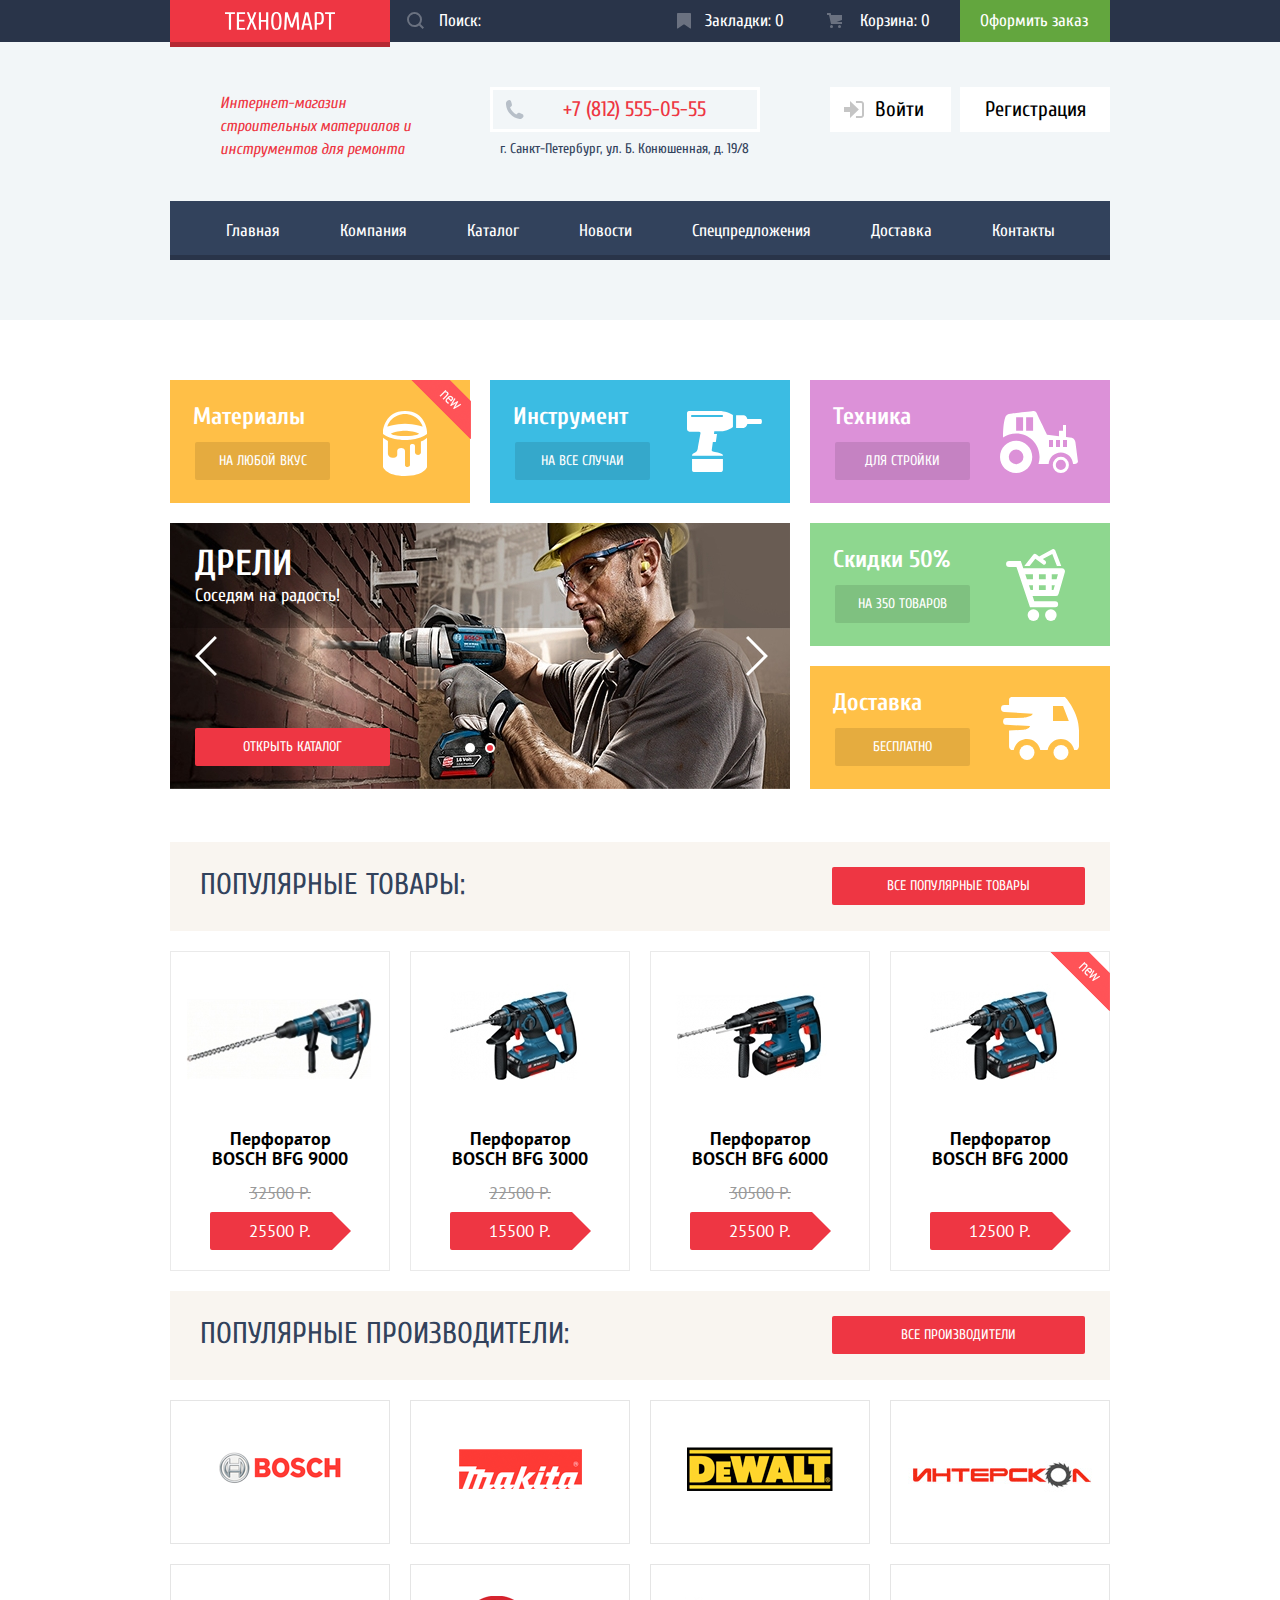
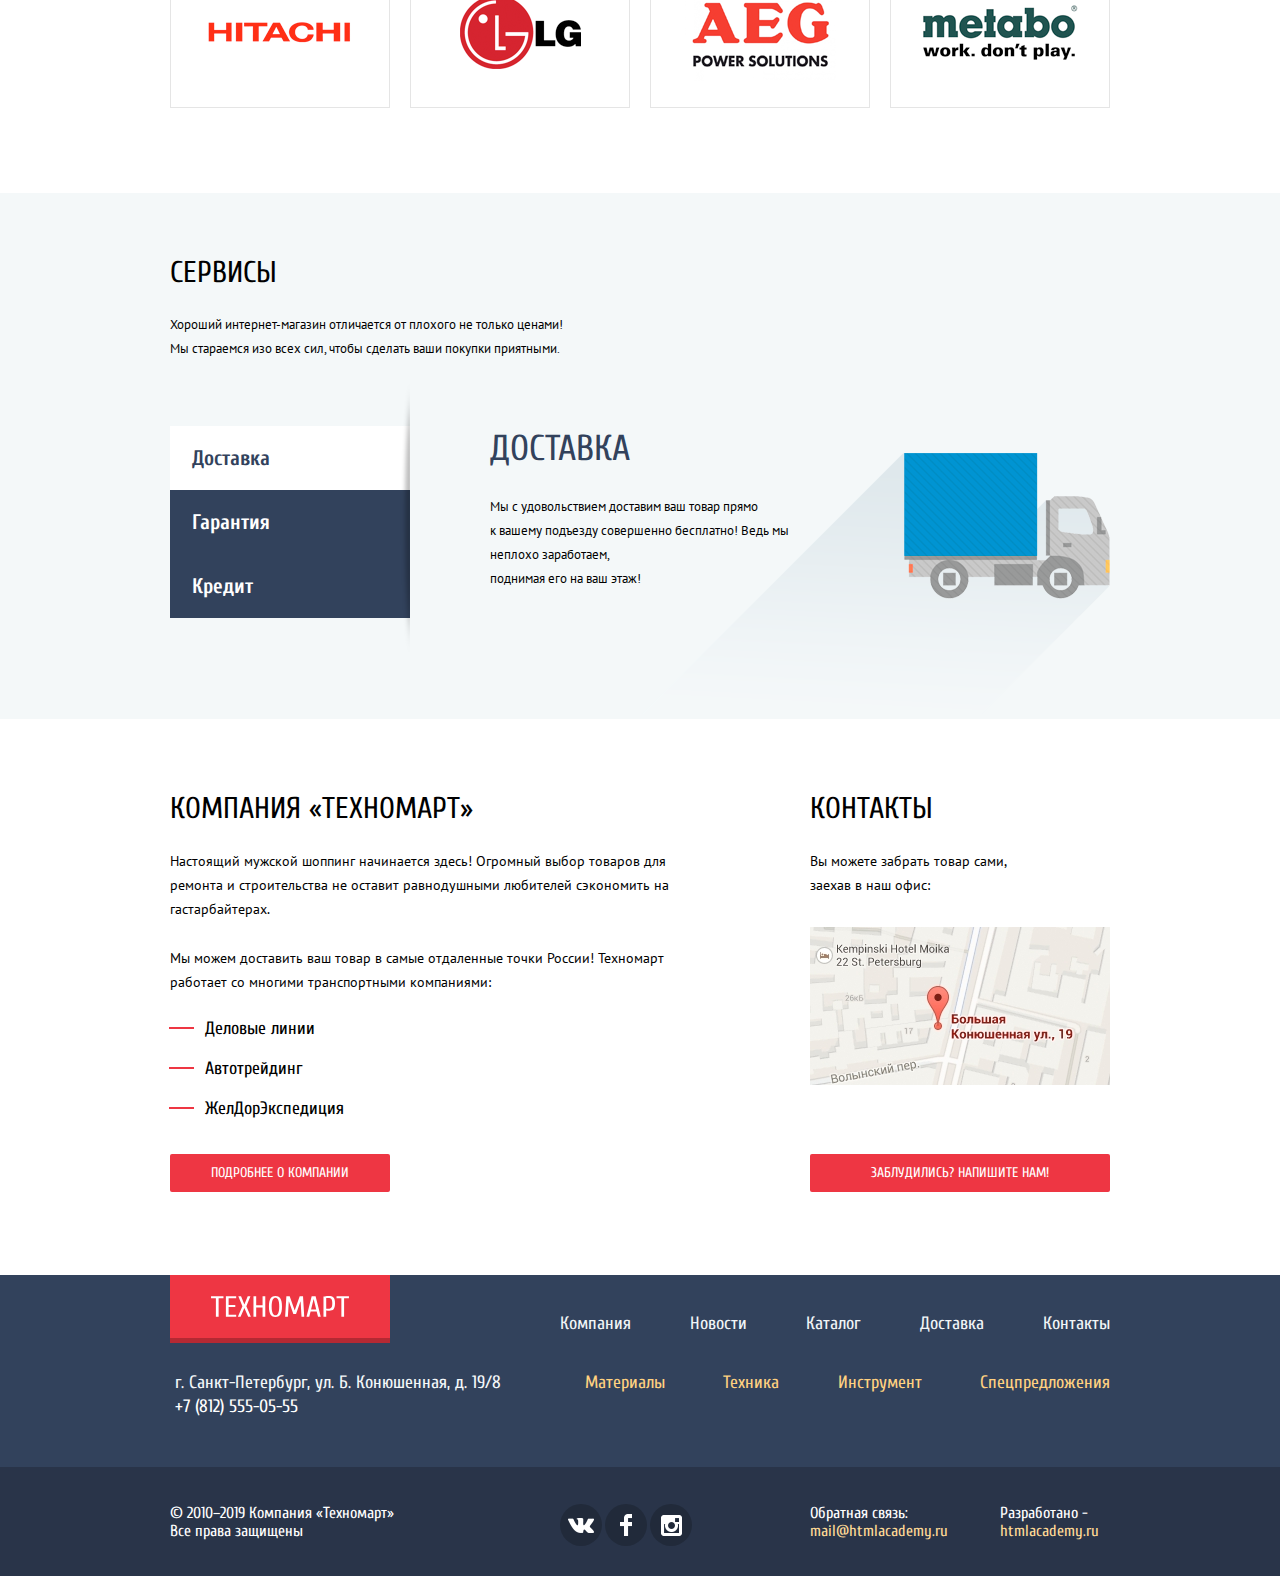
==== index.html @ b2b3839c "Оживляем интерактивные элементы в личном проекте" ====
<!DOCTYPE html>
<html lang="ru">
	<head>
		<meta charset="utf-8">
		<title>HTML Academy: Техномарт</title>
		<link href="https://fonts.googleapis.com/css?family=Cuprum:400,400i,700%7cPT+Sans:400,700&amp;subset=cyrillic" rel="stylesheet">
		<link rel="stylesheet" href="css/normalize.css">
		<link rel="stylesheet" href="css/style.css">
	</head>
	<body>
		<header class="page-header">
			<div class="header-top-wrapper">
				<div class="header-top container">
					<a class="logo header-logo"><img src="img/svg/logo-technomart.svg" alt="Логотип магазина Техномарт" width="110" height="18"></a>

					<form class="search-form" action="https://echo.htmlacademy.ru">
						<input class="user-search" type="search" id="user-search" name="search" placeholder="Поиск:">
						<label class="search-label" for="user-search"><span class="visually-hidden">Поиск</span></label>
					</form>

					<a class="bookmarks" href="#">Закладки: 0</a>
					<a class="basket" href="#">Корзина: 0</a>
					<a class="place-an-order" href="#">Оформить заказ</a>
				</div>
			</div>

			<div class="header-middle container">
				<p class="header-description">
					Интернет-магазин
					строительных материалов
					и инструментов для ремонта
				</p>
				<div class="header-contacts">
					<a class="header-phone" href="tel:+78125550555">+7 (812) 555-05-55</a>
					<p>г. Санкт-Петербург, ул. Б. Конюшенная, д. 19/8</p>
				</div>
				<ul class="user-navigation">
					<li><a class="login-link" href="#"><span>Войти</span></a></li>
					<li><a class="registration-link" href="#"><span>Регистрация</span></a></li>
				</ul>
			</div>

			<div class="container">
				<nav class="main-navigation">
					<ul class="site-navigation">
						<li><a href="#" class="current-page">Главная</a></li>
						<li><a href="#">Компания</a></li>
						<li><a href="catalog.html">Каталог</a></li>
						<li><a href="#">Новости</a></li>
						<li><a href="#">Спецпредложения</a></li>
						<li><a href="#">Доставка</a></li>
						<li><a href="#">Контакты</a></li>
					</ul>
				</nav>
			</div>
		</header>
		<main>

			<h1 class="visually-hidden">Интернет-магазин строительных материалов</h1>
			
			<section class="suggestions container">

				<h2 class="visually-hidden">Наши предложения</h2>

				<ul class="categories">
					<li class="category materials">
						<div class="new"><span class="visually-hidden">Новинка</span></div>
						<h3>Материалы</h3>
						<a href="#" class="btn category-btn">На любой вкус</a>
					</li>
					<li class="category tool">
						<h3>Инструмент</h3>
						<a href="#" class="btn category-btn">На все случаи</a>
					</li>
					<li class="category equipment">
						<h3>Техника</h3>
						<a href="#" class="btn category-btn">Для стройки</a>
					</li>
				</ul>

				<div class="slider-and-advantages">
					<div class="slider">
						<input class="slider1-radio visually-hidden" id="btn1" type="radio" name="slider-change">
						<label for="btn1" class="slider1-btn">
							<span class="visually-hidden">Первый слайд</span>
						</label>
						<input class="slider2-radio visually-hidden" id="btn2" type="radio" name="slider-change"  checked>
						<label for="btn2" class="slider2-btn">
							<span class="visually-hidden">Второй слайд</span>
						</label>	
						<div class="slider-item slider-drills">
							<div class="slider-title">
								<h3>Дрели</h3>
								<p>Соседям на радость!</p>
							</div>
							<a href="catalog.html" class="btn">Открыть каталог</a>	
						</div>
						<div class="slider-item slider-perforators">
							<div class="slider-title">
								<h3>Перфораторы</h3>
								<p>Настоящие мужские игрушки</p>
							</div>
							<a href="catalog.html" class="btn">Открыть каталог</a>
						</div>
						<button class="slider-back" type="button"><span class="visually-hidden">Пролистать назад</span></button>
						<button class="slider-next" type="button"><span class="visually-hidden">Пролистать вперёд</span></button>
					</div>

					<ul class="advantages">
						<li class="category discounts">
							<h3>Скидки 50%</h3>
							<a href="#" class="btn category-btn">На 350 товаров</a>
						</li>
						<li class="category free-delivery">
							<h3>Доставка</h3>
							<a href="#" class="btn category-btn">Бесплатно</a>
						</li>
					</ul>
				</div>
			</section>

			<section class="popular-goods container">

				<div class="popular-title popular-goods-title">
					<h2>Популярные товары:</h2>
					<a href="#" class="btn">Все популярные товары</a>
				</div>

				<ul class="popular-list">

					<li class="catalog-item popular-item">
						<h3>
							<a class="product-name" href="#">
								Перфоратор <span class="product-model">Bosch bfg 9000</span>
							</a>
						</h3>

						<div class="catalog-item-img popular-item-img">
							<img src="img/perf9000.jpg" alt="Популярный товар 1" width="218" height="170">
						</div>
						<p class="catalog-item-price popular-item-price">
							<span class="old-price">32500 Р.</span>
							<span class="btn price-btn">25500 Р.</span>
						</p>
						<div class="hover-actions">
							<button class="buy">Купить</button>
							<button class="to-bookmarks">В закладки</button>
						</div>
					</li>

					<li class="catalog-item popular-item">
						<h3>
							<a class="product-name" href="#">
								Перфоратор <span class="product-model">Bosch bfg 3000</span>
							</a>
						</h3>

						<div class="catalog-item-img popular-item-img">
							<img src="img/perf3000.jpg" alt="Популярный товар 2" width="218" height="170">
						</div>
						<p class="catalog-item-price popular-item-price">
							<span class="old-price">22500 Р.</span>
							<span class="btn price-btn">15500 Р.</span>
						</p>
						<div class="hover-actions">
							<button class="buy">Купить</button>
							<button class="to-bookmarks">В закладки</button>
						</div>
					</li>

					<li class="catalog-item popular-item">
						<h3>
							<a class="product-name" href="#">
								Перфоратор <span class="product-model">Bosch bfg 6000</span>
							</a>
						</h3>

						<div class="catalog-item-img popular-item-img">
							<img src="img/perf6000.jpg" alt="Популярный товар 3" width="218" height="170">
						</div>
						<p class="catalog-item-price popular-item-price">
							<span class="old-price">30500 Р.</span>
							<span class="btn price-btn">25500 Р.</span>
						</p>
						<div class="hover-actions">
							<button class="buy">Купить</button>
							<button class="to-bookmarks">В закладки</button>
						</div>
					</li>

					<li class="catalog-item popular-item">
						<div class="new"><span class="visually-hidden">Новинка</span></div>
						<h3>
							<a class="product-name" href="#">
								Перфоратор <span class="product-model">Bosch bfg 2000</span>
							</a>
						</h3>

						<div class="catalog-item-img popular-item-img">
							<img src="img/perf2000.jpg" alt="Популярный товар 4" width="218" height="170">
						</div>
						<p class="catalog-item-price popular-item-price">
							<span class="btn price-btn">12500 Р.</span>
						</p>
						<div class="hover-actions">
							<button class="buy">Купить</button>
							<button class="to-bookmarks">В закладки</button>
						</div>
					</li>

				</ul>
			</section>
			
			<section class="popular-manufacturers container">

				<div class="popular-title">
					<h2>Популярные производители:</h2>
					<a href="#" class="btn">Все производители</a>
				</div>

				<ul class="popular-manufacturers-list">

					<li class="manufacturer">
						<a href="#">
							<img src="img/png/bosch1.png" alt="Bosch" width="126" height="37">
						</a>
					</li>

					<li class="manufacturer">
						<a href="#">
							<img src="img/png/makita1.png" alt="Makita" width="123" height="40">
						</a>
					</li>

					<li class="manufacturer">
						<a href="#">
							<img src="img/png/dewalt1.png" alt="Dewalt" width="146" height="44">
						</a>
					</li>

					<li class="manufacturer">
						<a href="#">
							<img src="img/png/interskol.png" alt="Интерскол" width="200" height="88">
						</a>
					</li>

					<li class="manufacturer">
						<a href="#">
							<img src="img/png/hitachi1.png" alt="Hitachi" width="169" height="31">
						</a>
					</li>

					<li class="manufacturer">
						<a href="#">
							<img src="img/png/lgelectronics.png" alt="LG" width="121" height="73">
						</a>
					</li>

					<li class="manufacturer">
						<a href="#">
							<img src="img/png/aeg1.png" alt="AEG" width="151" height="96">
						</a>
					</li>
					
					<li class="manufacturer">
						<a href="#">
							<img src="img/png/metabo1.png" alt="Metabo" width="204" height="69">
						</a>
					</li>

				</ul>
			</section>
			
			<section class="services">
				
				<div class="services-wrapper container">
					<h2>Сервисы</h2>
					<p>
						Хороший интернет-магазин отличается от плохого не только ценами! <br>
						Мы стараемся изо всех сил, чтобы сделать ваши покупки приятными.
					</p>
					
					<div class="service-change">
						<div class="services-change-buttons">
							<button class="service-btn service-btn-active" type="button">Доставка</button>
							<button class="service-btn" type="button">Гарантия</button>
							<button class="service-btn" type="button">Кредит</button>
						</div>
						
						<div class="service-change-description">
							<div class="service delivery">
								<h3>Доставка</h3>
								<p>
									Мы с удовольствием доставим ваш товар прямо <br>
									к вашему подъезду совершенно бесплатно! 
									Ведь мы неплохо заработаем, <br>
									поднимая его на ваш этаж!
								</p>
							</div>
							
							<div class="service warranty">
								<h3>Гарантия</h3>
								<p>
									Если купленный у нас товар поломается или заискрит, <br> 
									а также в случае пожара, спровоцированного его возгаранием,  
									вы всегда можете быть уверены в нашей гарантии. 
									Мы обменяем сгоревший товар на новый. <br> 
									Дом уж восстановите как-нибудь сами.
								</p>
							</div>
							
							<div class="service credit">
								<h3>Кредит</h3>
								<p>
									Залезть в долговую яму стало проще! <br>
									Кредитные консультанты придут вам на помощь.
								</p>
							</div>
						</div>
					</div>
				</div>

			</section>

			<div class="columns container">
				<section class="about-us">
					<h2>Компания «Техномарт»</h2>
					<p>
						Настоящий мужской шоппинг начинается здесь! 
						Огромный выбор товаров для ремонта и строительства 
						не оставит равнодушными любителей сэкономить на гастарбайтерах.
					</p>
					<p>
						Мы можем доставить ваш товар в самые отдаленные точки России!
						Техномарт работает со многими транспортными компаниями:
					</p>
					<ul>
						<li>Деловые линии</li>
						<li>Автотрейдинг</li>
						<li>ЖелДорЭкспедиция</li>
					</ul>
					<a href="#" class="btn">Подробнее о компании</a>
				</section>

				<section class="contacts">
					<h2>Контакты</h2>
					<p>
						Вы можете забрать товар сами,
						заехав в наш офис:
					</p>
					<a href="#" class="map"><img src="img/map.jpg" alt="Офис компании по адресу ул. Большая Конюшенная 19/8, Санкт-Петербург" width="300" height="158"></a>
					<a href="#" class="btn write-us-btn">Заблудились? Напишите нам!</a>
				</section>
			</div>
		</main>
		
		<footer class="main-footer">
			<div class="footer-top container">
				<div class="footer-top-contacts">
					<a class="logo footer-logo"><img src="img/svg/logo-technomart.svg" alt="Логотип магазина Техномарт" width="138" height="23"></a>
					<p> 
						г. Санкт-Петербург, ул. Б. Конюшенная, д. 19/8 <br>
						<a href="tel:+78125550555">+7 (812) 555-05-55</a>
					</p>
				</div>
				<nav class="footer-navigation">
					<ul class="nav-top">
						<li><a href="#">Компания</a></li>
						<li><a href="#">Новости</a></li>
						<li><a href="#">Каталог</a></li>
						<li><a href="#">Доставка</a></li>
						<li><a href="#">Контакты</a></li>
					</ul>
					<ul class="nav-bottom">
						<li><a href="#">Материалы</a></li>
						<li><a href="#">Техника</a></li>
						<li><a href="#">Инструмент</a></li>
						<li><a href="#">Спецпредложения</a></li>
					</ul> 
				</nav>
			</div>
			<div class="footer-bottom">
				<div class="container">
					<p class="copyright">
						© 2010–2019 Компания «Техномарт»
						Все права защищены
					</p>
					<ul class="social">
						<li><a class="vk" href="https://vk.com"><span class="visually-hidden">Вконтакте</span></a></li>
						<li><a class="facebook" href="https://www.facebook.com"><span class="visually-hidden">Фейсбук</span></a></li>
						<li><a class="instagram" href="https://www.instagram.com"><span class="visually-hidden">Инстаграм</span></a></li>
					</ul>
					<p class="feedback">
						Обратная связь: <br>
						<a href="#">mail@htmlacademy.ru</a>
					</p>
					<p class="developed">
						Разработано - <br>
						<a href="https://htmlacademy.ru/intensive/htmlcss">htmlacademy.ru</a>
					</p>
				</div>
			</div>
		</footer>

		<section class="modal modal-write-us">
			<h2 class="visually-hidden">Обратная связь</h2> 
			<form class="write-us-form" action="https://echo.htmlacademy.ru" method="post">
				<div class="write-us-input">
					<p class="write-us-name">
						<label for="your-name">Ваше имя:</label>
						<input type="text" name="name" id="your-name" placeholder="Имя Фамилия">
					</p>
					<p class="write-us-mail">	
						<label for="your-email">Ваш e-mail:</label>		
						<input type="email" name="email" id="your-email" placeholder="email@example.com">
					</p>
					<p class="write-us-text">
						<label for="text-message">Текст письма</label>
						<textarea name="message" id="text-message" cols="30" rows="7" placeholder="В свободной форме"></textarea>
					</p>
				</div>
				<div class="write-us-button">
					<button class="btn" type="submit">Отправить</button>
				</div>
			</form>
			<button class="modal-close" type="button"><span class="visually-hidden">Закрыть</span></button>
		</section>

		<section class="modal modal-added">
			<div class="added-bg">
				<h2 class="visually-hidden">Товар добавлен</h2>
				<p class="item-added">Товар добавлен в корзину!</p>
			</div>
			<div class="added-btns">			
				<a class="btn order-btn" href="#">Оформить заказ</a>			
				<button class="btn button-continue" type="button">Продолжить покупки</button>
			</div>
			<button class="modal-close" type="button"><span class="visually-hidden">Закрыть</span></button>
		</section>

		<section class="modal modal-map">
			<h2 class="visually-hidden">Карта</h2>
			<img src="img/map-full.jpg" alt="Офис компании по адресу ул. Большая Конюшенная 19/8, Санкт-Петербург" width="940" height="446">
			<button class="modal-close" type="button"><span class="visually-hidden">Закрыть</span></button>
		</section>
		<div class="overlay"></div>
		<script src="js/script.js"></script>
	</body>
</html>
---- css/style.css ----
body {
	min-width: 960px;

	margin: 0;
	padding: 0;

	font-family: "PT Sans", "Arial", sans-serif;
	font-size: 14px;
	line-height: 24px;
	color: #000000;

	background-color: #ffffff;
}

a {
	text-decoration: none;
	color: #ffffff;
}

img {
	max-width: 100%;
	height: auto;
}

.visually-hidden:not(:focus):not(:active),
input[type="checkbox"].visually-hidden,
input[type="radio"].visually-hidden {
	position: absolute;

	width: 1px;
	height: 1px;
	margin: -1px;
	border: 0;
	padding: 0;

	white-space: nowrap;

	clip-path: inset(100%);
	clip: rect(0 0 0 0);
	overflow: hidden;
}

.container {
	width: 940px;

	margin: 0 auto;
	padding: 0 10px;
}

.btn {
	display: block;
	box-sizing: border-box;
	padding: 10px 0;
	text-align: center;
	background-color: #ee3643;

	font-family: "Cuprum", "Arial", sans-serif;
	color: #ffffff;
	font-size: 14px;
	line-height: 18px;
	text-transform: uppercase;
	border: none;
	border-radius: 2px; 

	cursor: pointer;
}

.btn:hover,
.btn:focus {
	background-color: #ca2c37;
}

.btn:active {
	background-color: #ba2732;
}

.page-header {
	font-family: "Cuprum", "Arial", sans-serif;
	font-size: 17px;
	line-height: 17px;
	color: #ffffff;

	padding-bottom: 60px;
	margin-bottom: 60px;

	background-color: #f2f6f8;
}

.catalog-page.page-header {
	margin-bottom: 23px;
}

.page-header .container {
	display: flex;
}

.header-top-wrapper {
	background-color: #293449;
}

.header-top {
	margin-bottom: 45px;
}

.header-top a {
	color: #ffffff;
}

.header-top a:active:not(.logo) {
	opacity: 0.6;
}

.logo{
	background-color: #ee3643;
	box-shadow: 0 5px 0 #b52933;
}

.logo:hover,
.logo:focus {
	background-color: #ca2c37;
}

.logo:active {
	background-color: #ba2732;
}

.header-logo {
	display: flex;
	align-items: center;
	justify-content: center;
	width: 220px;
	height: 42px;
}

.search-form {
	position: relative;
	width: 270px;
}

.search-form label {
	position: absolute;
	top: 12px;
	left: 17px;

	width: 17px;
	height: 17px;

	background-image: url("../img/svg/icon-search.svg");
	background-repeat: no-repeat;
	background-position: center;

	opacity: 0.3;
}

.user-search {
	box-sizing: border-box;
	font-family: "Cuprum", "Arial", sans-serif;
	width: 270px;
	min-height: 42px;

	padding-top: 12px;
	padding-bottom: 12px;
	padding-left: 49px;

	color: #ffffff;
	font-size: 17px;
	line-height: 18px;

	background-color: transparent;
	border: none;
}
.user-search:hover {
	background-color: #212a3a;
}

.user-search:hover+label {
	opacity: 1;
}

.user-search:focus+label {
	opacity: 1;
	background-image: url("../img/svg/icon-search-1.svg");
}

.user-search::placeholder {
	opacity: 1;
	font: inherit;
	color: #ffffff;
}

.search-form input:focus {
	outline: none;
	background-color: #ffffff;

	color: #000000;
}

.bookmarks,
.basket {
	display: block;
	position: relative;
	box-sizing: border-box;
	width: 150px;
	padding-top: 12px;
	padding-bottom: 12px;
	padding-left: 50px; 
}

.bookmarks {
	padding-left: 45px;
}

.bookmarks:hover,
.bookmarks:focus,
.basket:hover,
.basket:focus {
	background-color: #212a3a;
}

.bookmarks:active,
.basket:active {
	background-color: #161d29;
}

.bookmarks::before {
	content: "";

	position: absolute;
	top: 13px;
	left: 17px;

	width: 14px;
	height: 16px;
	opacity: 0.3;
	background-image: url("../img/svg/icon-bookmark.svg")
}

.basket::before {
	content: "";

	position: absolute;
	top: 13px;
	left: 17px;

	width: 15px;
	height: 15px;
	opacity: 0.3;
	background-image: url("../img/svg/icon-cart.svg")
}

.bookmarks:hover::before,
.bookmarks:focus::before,
.basket:hover::before,
.basket:focus::before {
	opacity: 1;
}

.basket-active {
	background-color: #ee3643;
}

.basket-active:hover,
.basket-active:focus {
	background-color: #ca2c37;
}

.basket-active:active {
	background-color: #ba2732;
}

.place-an-order {
	display: block;
	box-sizing: border-box;

	width: 150px;

	padding: 12px 20px;

	background-color: #63a63e;
}

.place-an-order:hover,
.place-an-order:focus {
	background-color: #5fbb2d;
}

.place-an-order:active {
	background-color: #518534;
}

.header-middle {
	margin-bottom: 40px;
}

.inner.header-middle {
	margin-bottom: 30px;
}

.header-description {
	box-sizing: border-box;
	width: 300px;

	margin: 0;
	padding: 0 50px;
	padding-top: 5px; 

	font-family: "Cuprum", "Arial", sans-serif;
	font-size: 16px;
	line-height: 23px;
	font-style: italic;
	color: #ee3643;
}

.header-contacts {
	width: 300px;

	margin-left: auto; 
}

.header-contacts p {
	margin: 0;
	margin-top: 5px;
}

.header-phone {
	position: relative;
	display: block;
	box-sizing: border-box;

	padding-left: 70px;
	padding-top: 9px;
	padding-bottom: 9px;

	width: 270px;
	font-size: 21px;
	line-height: 21px;
	color: #ee3643;

	border: 3px solid #ffffff;
}

.header-phone::before {
	content: "";
	position: absolute;
	top: 10px;
	left: 12px;

	width: 19px;
	height: 19px;

	background-image: url("../img/svg/icon-phone.svg");
}

.header-contacts p {
	padding-left: 10px;

	font-size: 14px;
	line-height: 24px;
	color: #32425c;
}

.user-navigation,
.site-navigation,
.loged-user-navigation {
	list-style: none;
}

.user-navigation {
	display: flex;
	flex-wrap: wrap;
	justify-content: space-between;
	width: 300px;

	margin: 0;
	margin-left: auto;
	padding: 0;
}

.user-navigation a {
	position: relative;
	display: block;
	box-sizing: border-box;
	background-color: #ffffff;

	color: #000000;
	font-size: 21px;
	line-height: 21px;

	padding-top: 12px;
	padding-bottom: 12px;
}

.login-link {
	width: 121px;
	padding-left: 45px;
	margin-left: 20px;
}

.login-link::before {
	content: "";

	position: absolute;
	top: 14px;
	left: 14px;

	width: 20px;
	height: 17px;

	background-image: url("../img/svg/icon-login.svg");
}

.registration-link {
	width: 150px;

	padding-left: 25px;
}

.login-link:hover span,
.registration-link:hover span {
	color: #ee3643;
}

.login-link:hover::before {
	background-image: url(../img/svg/icon-login-1.svg);
}

.login-link:active::before {
	background-image: url(../img/svg/icon-login.svg);
}

.login-link:active span,
.registration-link:active span {
	color: #000000;
	opacity: 0.3;
}

.user-name {
	position: relative;
	box-sizing: border-box;
	display: flex;
	width: 300px;

	cursor: pointer;
}

.user-profile {
	width: 260px;
	padding-left: 48px;
}

.user-profile::before {
	content: "";

	position: absolute;
	left: 13px;
	top: 13px;

	width: 20px;
	height: 18px;
	background-image: url("../img/svg/icon-user.svg");
	background-repeat: no-repeat;
	background-position: center;
}

.user-logout {
	display: block;
	width: 60px;

	background-image: url("../img/svg/icon-logout.svg");
	background-repeat: no-repeat;
	background-position: 25px 14px;
}

.user-name:hover .user-profile::before,
.user-profile:focus::before {
	background-image: url("../img/svg/icon-user-1.svg");
}

.user-name:hover .user-logout,
.user-logout:focus {
	background-image: url("../img/svg/icon-logout-1.svg");
}

.user-name:active .user-profile::before {
	background-image: url("../img/svg/icon-user.svg");
}

.user-name:active .user-logout {
	background-image: url("../img/svg/icon-logout.svg");
}

.user-name:active span {
	opacity: 0.3;
}

.loged-user-navigation {
	display: flex;
	padding: 0;
	margin: 0; 
}

.loged-user-navigation a{
	padding-top: 8px;

	font-family: "Cuprum", "Arial", sans-serif;
	color: #32425c;
	text-decoration: underline;
	font-size: 16px;
	line-height: 18px;
	background: transparent;
}

.my-orders {
	position: relative;
	margin-left: 18px;
}

.my-orders::after {
	content: "";

	position: absolute;
	right: -19px;
	top: 16px;
	width: 5px;
	height: 5px;
	background-color: #32425c;
	border-radius: 50%; 
}

.my-office {
	margin-left: 32px;
}

.loged-user-navigation a:hover {
	color: #ee3643;
}

.loged-user-navigation a:active {
	color: #32425c;
	opacity: 0.3;
}

.user-name {
	font-family: "Cuprum", "Arial", sans-serif;
	color: #000000;
	font-size: 21px;
	line-height: 21px;

	background-color: #ffffff;
}

.main-navigation {
	display: flex;
	width: 940px;
	background-color: #32425c;
	box-shadow: inset 0 -5px 0 #293449;
}

.site-navigation {
	display: flex;

	flex-wrap: wrap;
	padding: 0;
	margin: 0 auto;
}

.site-navigation a {
	display: block;
	vertical-align: center;
	padding: 21px 30px;
	color: #ffffff;
	font-size: 17px;
	line-height: 17px;

}

.site-navigation a:hover,
.site-navigation a:focus {
	background-color: #293449;
}

.site-navigation a:active {
	background-color: #1d2739;

	opacity: 0.5;
}

.suggestions {
	margin-bottom: 53px;
}

.categories {
	display: flex;
	list-style: none;

	margin: 0;
	margin-bottom: 20px;
	padding: 0;
}

.category {
	width: 300px;
	padding-bottom: 23px;
}

.category-btn {
	display: block;

	width: 135px;

	margin-left: 25px;
}

.category h3 {
	margin: 0;
	padding-top: 22px;
	padding-left: 23px;
	padding-bottom: 10px;

	font-family: "Cuprum", "Arial", sans-serif;
	color: #ffffff;
	font-size: 24px;
	line-height: 30px;
	font-weight: 700;

}

.materials {
	position: relative;
	margin-right: 20px; 

	background-color: #ffbf47;
	background-image: url("../img/svg/icon-1.svg");
	background-position: 213px 31px;
	background-repeat: no-repeat;

}

.tool {
	margin-right: 20px; 

	background-color: #3bbce3;
	background-image: url("../img/svg/icon-2.svg");
	background-repeat: no-repeat;
	background-position: 197px 31px;
}

.equipment {
	background-color: #dc91d8;
	background-image: url("../img/svg/icon-3.svg");
	background-repeat: no-repeat;
	background-position: 190px 31px;
}

.slider-and-advantages {
	display: flex;
}

.advantages {
	list-style: none;

	margin: 0;
	margin-left: auto;
	padding: 0;
}

.discounts {
	margin-bottom: 20px;

	background-color: #8ed78f;
	background-image: url("../img/svg/icon-4.svg");
	background-repeat: no-repeat;
	background-position: 196px 26px;
}

.free-delivery {
	background-color: #ffc047;
	background-image: url("../img/svg/icon-5.svg");
	background-repeat: no-repeat;
	background-position: 191px 31px;
}

.category-btn {
	background-color: rgba(0, 0 , 0, 0.1);
}

.category-btn:hover,
.category-btn:focus {
	background-color: rgba(0, 0 , 0, 0.2);
}

.category-btn:active {
	background-color: rgba(0, 0 , 0, 0.3);
}

.slider {
	position: relative;
	width: 620px;
	margin-right: auto;
}

.slider-item {
	display: flex;
	flex-direction: column;
	height: 266px;
}

.slider-item .btn {
	margin-top: 120px;
	margin-bottom: 22px;
	margin-left: 25px;

	width: 195px;
}

.slider-title h3 {
	margin: 0;
	padding: 0;
	padding-top: 26px;
	padding-bottom: 5px;

	font-family: "Cuprum", "Arial", sans-serif;
	color: #ffffff;
	font-size: 36px;
	line-height: 30px;
	font-weight: 700;
	text-transform: uppercase;
}

.slider-title {
	margin-left: 25px;
}

.slider-title p {
	font-family: "Cuprum", "Arial", sans-serif;
	color: #ffffff;
	font-size: 18px;

	margin: 0;
	padding: 0;

}

.slider1-btn::before {
	content: "";

	position: absolute;
	left: 295px;
	bottom: 36px;
	width: 10px;
	height: 10px;

	background-color: #ffffff;
	border-radius: 50%;

	cursor: pointer;
}

.slider2-btn::before {
	content: "";

	position: absolute;
	right: 295px;
	bottom: 36px;

	width: 10px;
	height: 10px;

	background-color: #ffffff;
	border-radius: 50%;

	cursor: pointer;
}

.slider1-radio:checked + .slider1-btn::after {
	content: "";
	position: absolute;
	bottom: 38px;
	left: 297px;

	width: 6px;
	height: 6px;

	background-color: #ee3643;
	border-radius: 50%;
}

.slider2-radio:checked + .slider2-btn::after {
	content: "";
	position: absolute;
	bottom: 38px;
	right: 297px;

	width: 6px;
	height: 6px;

	background-color: #ee3643;
	border-radius: 50%;
}

.slider-back {
	position: absolute;
	z-index: 1;
	left: 25px;
	top: 50%;

	margin-top: -20px;

	width: 22px;
	height: 40px;

	background-color: transparent;
	background-image: url("../img/svg/icon-left.svg");
	background-repeat: no-repeat;
	background-position: center;

	border: none;

	cursor: pointer;
}

.slider-next {
	position: absolute;
	z-index: 1;
	right: 22px;
	top: 50%;

	margin-top: -20px;

	width: 22px;
	height: 40px;

	background-color: transparent;
	background-image: url("../img/svg/icon-right.svg");
	background-repeat: no-repeat;
	background-position: center;

	border: none;

	cursor: pointer;
}

.slider-drills {
	display: none;
	background-image: url("../img/slider2.jpg");
	background-repeat: no-repeat;
	background-size: cover; 
}

.slider-perforators {
	display: none;
	background-image: url("../img/slider1.jpg");
	background-repeat: no-repeat;
	background-size: cover; 
}

.slider1-radio:checked ~ .slider-perforators {
	display: block;
}

.slider2-radio:checked ~ .slider-drills {
	display: block;
}

.popular-title {
	background-color: #f9f5f0;
}

.popular-title {
	display: flex;
	margin-bottom: 20px;
}

.popular-title .btn {
	width: 253px;
	margin-top: 25px;
	margin-bottom: 26px;
	margin-left: auto;
	margin-right: 25px;
}

.popular-title h2 {
	margin: 0;
	margin-top: 28px;
	margin-bottom: 30px;
	margin-left: 30px;

	font-family: "Cuprum", "Arial", sans-serif;
	color: #32425c;
	font-size: 30px;
	line-height: 30px;
	font-weight: 400;
	text-transform: uppercase;
}

.popular-list {
	display: flex;
	flex-wrap: wrap;

	margin: 0;
	padding: 0;

	list-style: none;
}

.popular-manufacturers {
	margin-bottom: 65px;
}

.popular-manufacturers-list {
	display: flex;
	flex-wrap: wrap;

	margin: 0;
	padding: 0;

	list-style: none;
}

.manufacturer {
	display: flex;
	justify-content: flex-start;
	align-items: center;
	width: 218px;
	height: 142px;
	margin-right: 20px;
	margin-bottom: 20px;

	background-color: #ffffff;
	border: 1px solid #e5e5e5;
}

.manufacturer a {
	margin: auto;
}

.manufacturer:nth-child(4n) {
	margin-right: 0;
}

.manufacturer:hover,
.manufacturer:focus {
	box-shadow: 0 10px 25px rgba(41, 52, 73, 0.5);
}

.manufacturer:active {
	box-shadow: 0 4px 10px rgba(41, 52, 73, 0.5);
	opacity: 0.3;
}

.services {
	margin-bottom: 75px;
	padding-top: 65px;
	padding-bottom: 5px; 

	background-color: #f4f8f9;
}

.services h2 {
	margin: 0;
	margin-bottom: 25px;
	padding: 0;

	font-family: "Cuprum", "Arial", sans-serif;
	color: #000000;
	font-size: 30px;
	line-height: 30px;
	font-weight: 400;
	text-transform: uppercase;
}

.services h3 {
	margin: 0;
	font-family: "Cuprum", "Arial", sans-serif;
	color: #32425c;
	font-size: 36px;
	line-height: 36px;
	font-weight: 400;
	text-transform: uppercase;
}

.services p {
	margin: 0;
	font-size: 13px;
	line-height: 24px;
}

.service-change {
	display: flex;

	padding-top: 65px;
}

.services-change-buttons {
	position: relative;
	display: flex;
	flex-direction: column;

	width: 240px;

	margin-right: auto;
}

.services-change-buttons::after {
	content: "";

	position: absolute;
	left: 100%;
	bottom: 50px;

	margin-left: -10px;

	width: 10px;
	height: 280px;

	background-image: url("../img/png/shadow1.png");
	background-repeat: no-repeat;
	background-position: 0 0;
}

.service-change-description {
	width: 620px;

	margin-left: auto;
}

.service-btn {
	box-sizing: border-box;
	padding: 17px 0;
	padding-left: 22px;

	font-family: "Cuprum", "Arial", sans-serif;
	color: #ffffff;
	font-size: 21px;
	line-height: 30px;
	font-weight: 700;
	text-align: left;

	background-color: #32425c;

	border: none;
}

.service-btn:hover,
.service-btn:focus {
	background-color: #293449;
} 

.service-btn-active {
	font-family: "Cuprum", "Arial", sans-serif;
	color: #32425c;
	font-size: 21px;
	line-height: 30px;
	font-weight: 700;

	background-color: #ffffff;
}

.service-btn-active:hover,
.service-btn-active:focus {
	color: #ffffff;

	background-color: #293449;
}

.service {
	min-height: 283px;
}

.service h3 {
	margin-top: 5px;
	margin-bottom: 28px;
}

.service p {
	width: 300px;
}

.delivery {
	background-image: url("../img/png/delivery.png");
	background-repeat: no-repeat;
	background-position: 100% 100%;
}

.warranty {
	display: none;
	background-image: url("../img/png/guarantee.png");
	background-repeat: no-repeat;
	background-position: 100%, 50%;
}

.credit {
	display: none;
	background-image: url("../img/png/credit.png");
	background-repeat: no-repeat;
	background-position: 100%, 50%;
}

.columns.container {
	display: flex;
	margin-bottom: 83px;
}

.about-us {
	display: flex;
	flex-direction: column;
	width: 540px;
}

.about-us h2 {
	font-family: "Cuprum", "Arial", sans-serif;
	font-size: 30px;
	line-height: 30px;
	text-transform: uppercase;
	font-weight: 400;

	margin: 0;
	margin-bottom: 25px;
	padding: 0;
}

.about-us ul {
	list-style: none;

	padding: 0;
	padding-left: 35px;
	margin: 0;
	margin-bottom: 35px;

	font-family: "Cuprum", "Arial", sans-serif;
	font-size: 18px;
	line-height: 20px;
}

.about-us li {
	position: relative;
	display: block;
	margin-bottom: 20px;
}

.about-us li:last-child {
	margin-bottom: 0;
} 

.about-us li::before {
	content: "";

	position: absolute;
	top: 8px;
	left: -36px;
	width: 25px;
	height: 2px;
	background-color: #ee3643;
}

.about-us p {
	margin: 0;
	margin-bottom: 25px;
	padding: 0;
}

.about-us .btn {
	width: 220px;
	margin-top: auto;
}

.contacts {
	display: flex;
	flex-direction: column;
	width: 300px;

	margin-left: auto;
}

.contacts h2 {
	font-family: "Cuprum", "Arial", sans-serif;
	font-size: 30px;
	line-height: 30px;
	text-transform: uppercase;
	font-weight: 400;

	margin: 0;
	margin-bottom: 25px;
	padding: 0;
}

.contacts p {
	width: 200px;
	margin: 0;
	margin-bottom: 30px;
	padding: 0;
}

.contacts a {
	display: block;
}

.contacts .btn {
	width: 100%;

	margin-top: auto;
}

.breadcrumbs {
	display: flex;
	flex-wrap: wrap;

	list-style: none;

	padding: 0;
	margin-bottom: 20px;
}

.breadcrumbs li {
	position: relative;
	margin-right: 40px;
}

.breadcrumbs li::before {
	content: "";

	position: absolute;
	left: -25px;
	top: 3px;

	width: 8px;
	height: 12px;

	background: url("../img/svg/icon-right-small.svg");
}

.breadcrumbs li:first-child::before {
	display: none;
}

.breadcrumbs a {
	display: block;

	color: #000000;
	font-size: 13px;
	line-height: 18px;
	text-transform: uppercase;
}

.breadcrumb-index {
	width: 14px;
	height: 14px;

	background-image: url(../img/svg/icon-home.svg);
	background-repeat: no-repeat;
	background-position: 0 2px;
}

.perforators {
	margin-bottom: 25px;
}

.perforators h1 {
	box-sizing: border-box;
	width: 940px;

	margin: 0;
	margin-bottom: 20px;
	padding: 30px;
	/*padding-top: 25px; */
	padding-right: 0;

	font-family: "Cuprum", "Arial", sans-serif;
	color: #32425c;
	font-size: 30px;
	line-height: 30px;
	font-weight: 400;
	text-transform: uppercase;

	background-color: #f2f6f8;
}

.filters-and-catalog {
	display: flex;
}

.filters {
	width: 220px;
}

.filters fieldset {
	border: none;
	border-bottom: 1px solid #e5e5e5;  

	margin: 0;
	margin-bottom: 15px;
	padding: 0;
}

fieldset.power-filter {
	margin-bottom: 55px;
	border-bottom: none;
}

.filters legend {
	color: #000000;
	font-size: 17px;
	line-height: 30px;
	text-transform: uppercase;
	font-weight: 700;
	margin-bottom: 13px;
}

.filter p {
	box-sizing: border-box;
	margin: 0;
	margin-bottom: 15px;
	padding: 8px 0;
	padding-left: 18px;

	color: #000000;
	font-size: 13px;
	line-height: 18px;
	text-transform: uppercase;

	background-color: #f7f3ec;
}

.filter-option {
	margin-bottom: 16px;
}

.filter-option:last-child {
	margin-bottom: 20px;
}

.price-filter_range-dots {
	position: relative;
	height: 80px;
	margin-bottom: 8px;

	background-color: #f7f3ec;
}

.range-dot-min {
	display: block;
	position: absolute;
	z-index: 1;

	width: 20px;
	height: 22px;

	top: 30px;
	left: 20px;

	background-image: url("../img/svg/filter-button.svg");
	background-repeat: no-repeat;
	background-position: 0 0;
}

.line {
	position: absolute;
	top: 50%;
	left: 20px;

	margin-top: -1px;

	width: 152px;
	height: 2px;
	background-color: #00ca74;

}

.range-dot-max {
	display: block;
	position: absolute;
	z-index: 1;

	width: 20px;
	height: 22px;

	top: 30px;
	right: 40px;

	background-image: url("../img/svg/filter-button.svg");
	background-repeat: no-repeat;
	background-position: 0 0;
}

.line-after {
	position: absolute;
	top: 50%;
	right: 20px;

	margin-top: -1px;

	width: 30px;
	height: 2px;
	background-color: #d7dcde;
}

.range-dot-output {
	display: flex;
	justify-content: space-between;
	align-items: center;

	margin-bottom: 25px;
}

.range-output input {
	width: 95px;

	padding: 10px 0;

	background-color: #f7f3ec;
	border: none;

	color: #000000;
	font-size: 17px;
	line-height: 18px;
	text-align: center;
}

.output-spacing {
	color: #444444;
	font-size: 16px;
	line-height: 18px;
}

.filter-input-checkbox + label,
.filter-input-radio + label {
	font-size: 15px;
	line-height: 20px;
	text-transform: uppercase;
}


.filter-input-checkbox:disabled::before,
.filter-input-radio:disabled::before {
	opacity: 0.4;
}

.filter-input-checkbox:disabled + label,
.filter-input-radio:disabled + label {
	opacity: 0.4;
}

.manufacturers-filter ul {
	list-style: none;

	margin: 0;
	padding: 0;
	padding-left: 35px;
}

.manufacturers-filter li {
	position: relative;
}

.filter-input-checkbox + label::before {
	content: "";

	position: absolute;
	left: -35px;

	width: 27px;
	height: 23px;

	background-image: url("../img/svg/checkbox-off.svg");
	background-repeat: no-repeat;
	background-position: 0 0;
	opacity: 0.6;
}

.filter-input-checkbox:not([disabled]) + label:hover::before,
.filter-input-checkbox:not([disabled]):focus + label::before  {
	opacity: 1;
}

.filter-input-checkbox:checked + label::before {
	background-image: url("../img/svg/checkbox-on.svg");
}

.power-filter ul {
	list-style: none;

	margin: 0;
	padding: 0;
	padding-left: 35px;
}

.power-filter li {
	position: relative;
}

.filter-input-radio + label::before {
	content: "";

	position: absolute;
	left: -35px;
	top: -1px;

	width: 25px;
	height: 25px;

	background-image: url("../img/svg/radio-off.svg");
	background-repeat: no-repeat;
	background-position: 0 0;
	opacity: 0.6;
}

.filter-input-radio:not([disabled]) + label:hover::before,
.filter-input-radio:not([disabled]):focus + label::before {
	opacity: 1;
}

.filter-input-radio:checked + label::before {
	background-image: url("../img/svg/radio-on.svg");
}

.filter-button {
	font-family: "PT Sans", "Arial", sans-serif;

	width: 140px;
	padding: 10px 0;

	color: #000000;
	font-size: 13px;
	line-height: 18px;

	background-color: #ffffff;
	border: 1px solid #e5e5e5;
}

.filter-button:hover,
.filter-button:focus {
	background-color: #ffffff;
	border-color: #d5d5d5;
}


.sorting-and-catalog {
	width: 700px;
	margin-left: auto;
}

.catalog-list {
	display: flex;
	flex-wrap: wrap;

	list-style: none;

	margin: 0;
	padding: 0;
}

.hover-actions {
	display: none;
	position: absolute;

	left: 50%;
	top: 0;

	flex-direction: column;
	justify-content: center;

	width: 218px;
	height: 165px;

	margin-left: -109px;
	min-height: 85px;

	background-color: #ffffff
}

.catalog-item:hover .hover-actions {
	display: flex;
}

.buy {
	position: relative;
	display: block;
	box-sizing: border-box;
	width: 135px;

	margin: 0 auto;
	margin-bottom: 8px;
	padding: 10px 0;

	background-color: #63a63e;

	box-shadow: inset 0 -3px 0 #367315;
	border-radius: 2px;
	border: none;

	font-family: "Cuprum", "Arial", sans-serif;
	color: #ffffff;
	font-size: 14px;
	line-height: 18px;
	text-transform: uppercase;
	text-align: center;
}

.buy::before {
	content: "";

	position: absolute;
	top: 10px;
	left: 14px;

	width: 15px;
	height: 15px;

	background-image: url("../img/svg/icon-cart.svg");
	background-repeat: no-repeat;
	background-position: 0 0;
	opacity: 0.3;
}

.buy:hover,
.buy:focus {
	background-color: #5fbb2d;
}

.buy:hover::before,
.buy:focus::before {
	opacity: 1;
}

.buy:active {
	background-color: #518534;
}

.to-bookmarks {
	display: block;
	box-sizing: border-box;
	width: 135px;

	margin: 0 auto;
	padding: 10px 0;

	border: 3px solid #63a63e;
	border-radius: 2px;

	color: #32425c;
	font-family: "Cuprum", "Arial", sans-serif;
	font-size: 14px;
	line-height: 18px;
	text-transform: uppercase;
	text-align: center;

	background-color: #ffffff;
}

.to-bookmarks:hover,
.to-bookmarks:focus {
	border-color: #32425c;
}

.to-bookmarks:active {
	opacity: 0.3;
}

.catalog-item {
	position: relative;
	display: flex;
	flex-direction: column;
	width: 218px;

	margin-right: 20px;
	margin-bottom: 20px;

	background-color: #ffffff;
	border: 1px solid #eaeaea;
}


.new {
	position: absolute;
	z-index: 1;

	top: 0;
	right: -1px;

	width: 60px;
	height: 59px;

	background-image: url("../img/svg/new_flag.svg");
	background-position: 0 0;
	background-repeat: no-repeat;
}

.catalog-item h3 {
	order: 2;

	width: 160px;

	font-size: 18px;
	line-height: 20px;
	font-weight: 700;
	text-align: center;

	margin: 0 auto;
	/*margin-top: 11px;*/
	margin-bottom: 15px;
	padding: 0;
}

.catalog-item:nth-child(3n) {
	margin-right: 0;
}

.catalog-item-price {
	display: flex;
	flex-direction: column;
	align-items: center;
	order: 3;
	margin-top: auto;
	margin-bottom: 20px;
}

.catalog-item.popular-item {
	margin-right: 20px;
}

.catalog-item.popular-item:nth-child(4n) {
	margin-right: 0;
}

.catalog-item:hover,
.catalog-item:focus {
	box-shadow: 0 10px 25px rgba(41, 52, 73, 0.5);
}

.product-name {
	color: #000000;
	font-size: 18px;
	line-height: 20px;
	font-weight: 700;
	text-align: center;
}

.product-model {
	text-transform: uppercase;
}

.old-price {
	margin-bottom: 10px;

	color: #999999;
	font-size: 17px;
	line-height: 18px;
	text-decoration: line-through;
}

.price-btn {
	position: relative;
	width: 140px;
	font-size: 17px;

	font-family: "PT Sans", "Arial", sans-serif;
	font-size: 17px;
	line-height: 18px;
}

.price-btn::after {
	content: "";

	position: absolute;
	top: 0;
	right: -20px;

	border: 19px solid white;
	border-left-color: #ee3643;
}

.price-btn:hover::after,
.price-btn:focus::after {
	border-left-color: #ca2c37;
}

.price-btn:active::after {
	border-left-color: #ba2732;
}

.sorting {
	display: flex;
	align-items: center;
	margin-bottom: 20px;

	background-color: #f7f3ec;
}

.sorting-categories {
	display: flex;
	justify-content: space-between;
	width: 380px;
	margin-left: 140px;
	margin-right: 50px;
}


.sorting-direction {
	display: flex;
	justify-content: space-between;
	align-items: center;
	width: 60px;
}

.sorting-categories a {
	color: #000000;
	font-size: 13px;
	line-height: 18px;

	opacity: 0.3;
	text-transform: uppercase;

	border-bottom: 1px dotted #ee3643;
}


.sorting-categories a:hover,
.sorting-categories a:focus {
	color: #000000;
	opacity: 1;

	border-bottom: 1px solid #ee3643;
}

.sorting h3 {
	margin: 0;
	margin-left: 20px;
	padding: 8px 0;

	color: #000000;
	font-size: 13px;
	line-height: 18px;
	font-weight: 400;
	text-transform: uppercase;
}



.sorting-up {
	width: 11px;

	margin-right: 20px;

	opacity: 0.3;
}

.sorting-down {
	width: 11px;

	margin-right: 17px;

	opacity: 0.3;
	border: none;
}

.sorting-up:hover,
.sorting-up:focus,
.sorting-down:hover,
.sorting-down:focus {
	opacity: 1;
}

a.sorting-active {
	color: #ee3643;
	opacity: 1;
	border: none;
}

.sorting-active path {
	fill: #ee3643;
}

.pagination-list {
	display: flex;

	margin: 0;
	margin-bottom: 60px;
	margin-left: 240px;
	padding: 0;

	list-style: none;
}

.pagination-item {
	display: block;
	box-sizing: border-box;
	min-width: 38px;

	padding: 10px 0;
	margin-right: 10px;

	color: #000000;
	font-size: 13px;
	line-height: 18px;
	text-align: center;

	background-color: #ffffff;
	border: 1px solid #e5e5e5;
	border-radius: 5px; 
}

.pagination-next {
	width: 140px;

	margin-right: 0;

	text-transform: uppercase;
}

.pagination-item:hover,
.pagination-item:focus {
	border: 1px solid #bdc6ca;
}

.pagination-item:active {
	border: 1px solid #ee3643;
} 

.pagination-item-current {
	color: #ffffff;

	background-color: #ee3643;
}

.about-perforators {
	background-color: #f2f6f8;

	padding-top: 40px;
	padding-bottom: 70px;
}

.about-perforators h2 {
	font-family: "Cuprum", "Arial", sans-serif;
	color: #000000;
	font-size: 30px;
	line-height: 30px;
	font-weight: 400;
	text-transform: uppercase;
}

.about-perforators p {
	color: #000000;
	font-size: 13px;
	line-height: 24px;

	margin: 0;
}

.main-footer {
	background-color: #32425c;
}

.main-footer .container {
	display: flex;
}

.footer-navigation a:hover, 
.footer-navigation a:focus {
	text-decoration: underline;
}

.footer-navigation a:active {
	text-decoration: none;
	opacity: 0.5;
}

.footer-top {
	margin-bottom: 30px;
}

.footer-top p {
	font-family: "Cuprum", "Arial", sans-serif;
	color: #f3f7f9;
	font-size: 18px;
	line-height: 24px;
}

.footer-logo {
	display: flex;
	align-items: center;
	justify-content: center;

	margin-bottom: 33px;

	width: 220px;
	height: 63px;
}

.footer-top-contacts {
	width: 380px;
}

.footer-top-contacts p {
	padding-left: 5px; 
}

.footer-navigation {
	display: flex;
	flex-direction: column;
	width: 550px;

	margin-left: auto;
}

.nav-top {
	display: flex;
	flex-wrap: wrap;
	justify-content: space-between;

	list-style: none;

	margin: 0;
	margin-top: 37px;
	margin-bottom: 35px;
	padding: 0;
}

.nav-top a {

	font-family: "Cuprum", "Arial", sans-serif;
	color: #f1f5f7;
	font-size: 18px;
	line-height: 24px;
}

.nav-bottom {
	display: flex;
	flex-wrap: wrap;
	justify-content: space-between;

	list-style: none;

	margin: 0;
	margin-left: 25px;
	padding: 0;
}

.nav-bottom a {
	font-family: "Cuprum", "Arial", sans-serif;
	color: #ffd180;
	font-size: 18px;
	line-height: 24px;
}

.footer-bottom {
	background-color: #293449;

	font-family: "Cuprum", "Arial", sans-serif;

	padding-top: 37px;
	padding-bottom: 30px;
}

.footer-bottom .container {
	display: flex;
}

.copyright {
	width: 230px;

	margin: 0;
	padding: 0;

	color: #ffffff;
	font-size: 16px;
	line-height: 18px;
}

.social {
	display: flex;
	flex-wrap: wrap;
	/*justify-content: space-between;*/
	width: 150px;

	margin: 0;
	margin-left: auto;
	padding: 0;

	list-style: none;
}

.social li {
	margin-right: 3px;
	text-align: center;
}

.social a:hover,
.social a:focus,
.social a:active {
	background-color: #ee3643;
}

.social a {
	display: block;
	border-radius: 50%;
	width: 42px;
	height: 42px;

	background-color: #212a3a;
}

.vk {
	background-image: url("../img/svg/vk-icon.svg");
	background-repeat: no-repeat;
	background-position: center;
}

.facebook {
	background-image: url("../img/svg/fb-icon.svg");
	background-repeat: no-repeat;
	background-position: center;
}

.instagram {
	background-image: url("../img/svg/insta-icon.svg");
	background-repeat: no-repeat;
	background-position: center;
}

.feedback {
	width: 140px;

	margin: 0;
	margin-left: 100px; 

	color: #ffffff;
	font-size: 16px;
	line-height: 18px;
}

.feedback a {
	color: #ffda96;
}

.feedback a:hover,
.feedback a:focus {
	text-decoration: underline;
}

.feedback a:active {
	color: #ee3643;
	text-decoration: none; 
}

.developed {
	box-sizing: border-box;
	width: 140px;

	margin: 0;
	margin-left: 20px;
	padding-left: 30px;

	color: #ffffff;
	font-size: 16px;
	line-height: 18px;
}

.developed a {
	color: #ffda96;
}

.developed a:hover,
.developed a:focus {
	text-decoration: underline;
}

.developed a:active {
	color: #ee3643;
	text-decoration: none;
}

@keyframes show {
	0% {
		transform: scale(0);
	}

	50% {
		transform: scale(1.2);
	}

	100% {
		transform: scale(1);
	}
}

@keyframes shake {
  0%,
  100% {
    transform: translateX(0);
  }

  10%,
  30%,
  50%,
  70%,
  90% {
    transform: translateX(-10px);
  }

  20%,
  40%,
  60%,
  80% {
    transform: translateX(10px);
  }
}

.modal-write-us {
	display: none;
	position: fixed;
	z-index: 5;
	top: 50%;
	left: 50%;
	width: 620px;
	box-shadow: 0 20px 40px rgba(0, 0, 0, 0.75);
	border-top: 7px solid #ee3643;
	margin-left: -310px;
	margin-top: -237px;

	background-color: #ffffff;
}

.write-us-input {
	display: flex;
	flex-wrap: wrap;
	justify-content: space-between;

	padding: 0 80px;
	margin-bottom: 37px;
}

.write-us-button {
	background-color: #f4f4f4;
	padding: 37px 0;
}

.write-us-form .btn {
	width: 460px;

	border: none;
	margin: 0 auto;
}

.write-us-form label {
	display: block;

	font-family: "Cuprum", "Arial", sans-serif;
	font-size: 18px;
	line-height: 18px;
	font-weight: 400;

	margin-bottom: 13px;
}

.write-us-name,
.write-us-mail {
	margin: 0;
	padding: 0;
	margin-top: 48px;
	margin-bottom: 22px; 
	width: 220px;
}

.write-us-text {
	margin: 0;
	padding: 0;
}


.write-us-name input,
.write-us-mail input,
.write-us-text textarea {
	box-sizing: border-box;
	width: 100%;
	padding-top: 12px;
	padding-bottom: 13px;
	padding-left: 14px;

	border: 2px solid #dee3e4;
	border-radius: 2px;

	outline: none;
}

.write-us-text textarea {
	width: 460px;
	min-height: 110px;
}


.write-us-name input::placeholder,
.write-us-mail input::placeholder,
.write-us-mail textarea::placeholder {
	font-size: 13px;
	line-height: 18px;
	color: #999999;
}

.write-us-name input:hover,
.write-us-mail input:hover,
.write-us-text textarea:hover {
	border-color: #b5b5b5;
}

.write-us-name input:focus,
.write-us-mail input:focus,
.write-us-text textarea:focus {
	border-color: #ee3643;
}

.modal-map {
	display: none;
	position: fixed;
	z-index: 2;
	top: 50%;
	left: 50%;
	width: 940px;
	height: 446px;

	margin-left: -470px;
	margin-top: -223px;

	background-color: #565656;
	box-shadow: 0 0 15px 1px rgba(47, 42, 43, 0.5); 
}

.modal-close {
	position: absolute;
	top: 9px;
	right: 9px;

	width: 21px;
	height: 21px;

	background-color: transparent;
	background-image: url(../img/svg/form-2.svg);
	background-repeat: no-repeat;
	background-position: center;

	border: none;
}
.modal-added {
	display: none;
	position: fixed;
	z-index: 5;
	width: 620px;
	top: 50%;
	left: 50%;

	margin-top: -143px;
	margin-left: -310px;

	background-color: #f1f1f1;

	box-shadow: 0 20px 40px rgba(41, 52, 73, 0.75);
	border-top: 7px solid #ee3643;
}

.item-added {
	color: #000000;
	font-family: "Cuprum", "Arial", sans-serif;
	font-size: 30px;
	font-weight: 400;
	line-height: 30px;

	margin: 0;
	padding: 68px 0;
	padding-left: 180px;
}

.item-added::before {
	content: "";

	position: absolute;
	top: 54px;
	left: 81px;

	width: 66px;
	height: 66px;

	background-image: url("../img/svg/icon-mark.svg");
}

.added-bg {
	background-color: #ffffff;
}

.added-btns {
	display: flex;
	padding: 37px 0;
}

.order-btn {
	margin-left: auto; 
	width: 220px;
}

.button-continue {
	color: #000000;

	margin-right: auto;

	width: 220px;
	background-color: #ffffff;
	margin-left: 20px;
}

.button-continue:hover,
.button-continue:focus {
	background-color: #ffffff;
	opacity: 0.5;
}

.overlay {
	display: none;
	position: fixed;
	z-index: 3;
	top: 0;
	left: 0;
	width: 100%;
	height: 100%;

	background-color: rgba(0, 0, 0, 0.5);
}

.modal-show {
	display: block;
	animation: show 0.6s;
}

.modal-error {
	animation: shake 0.6s;
}

.overlay-show {
	display: block;
}
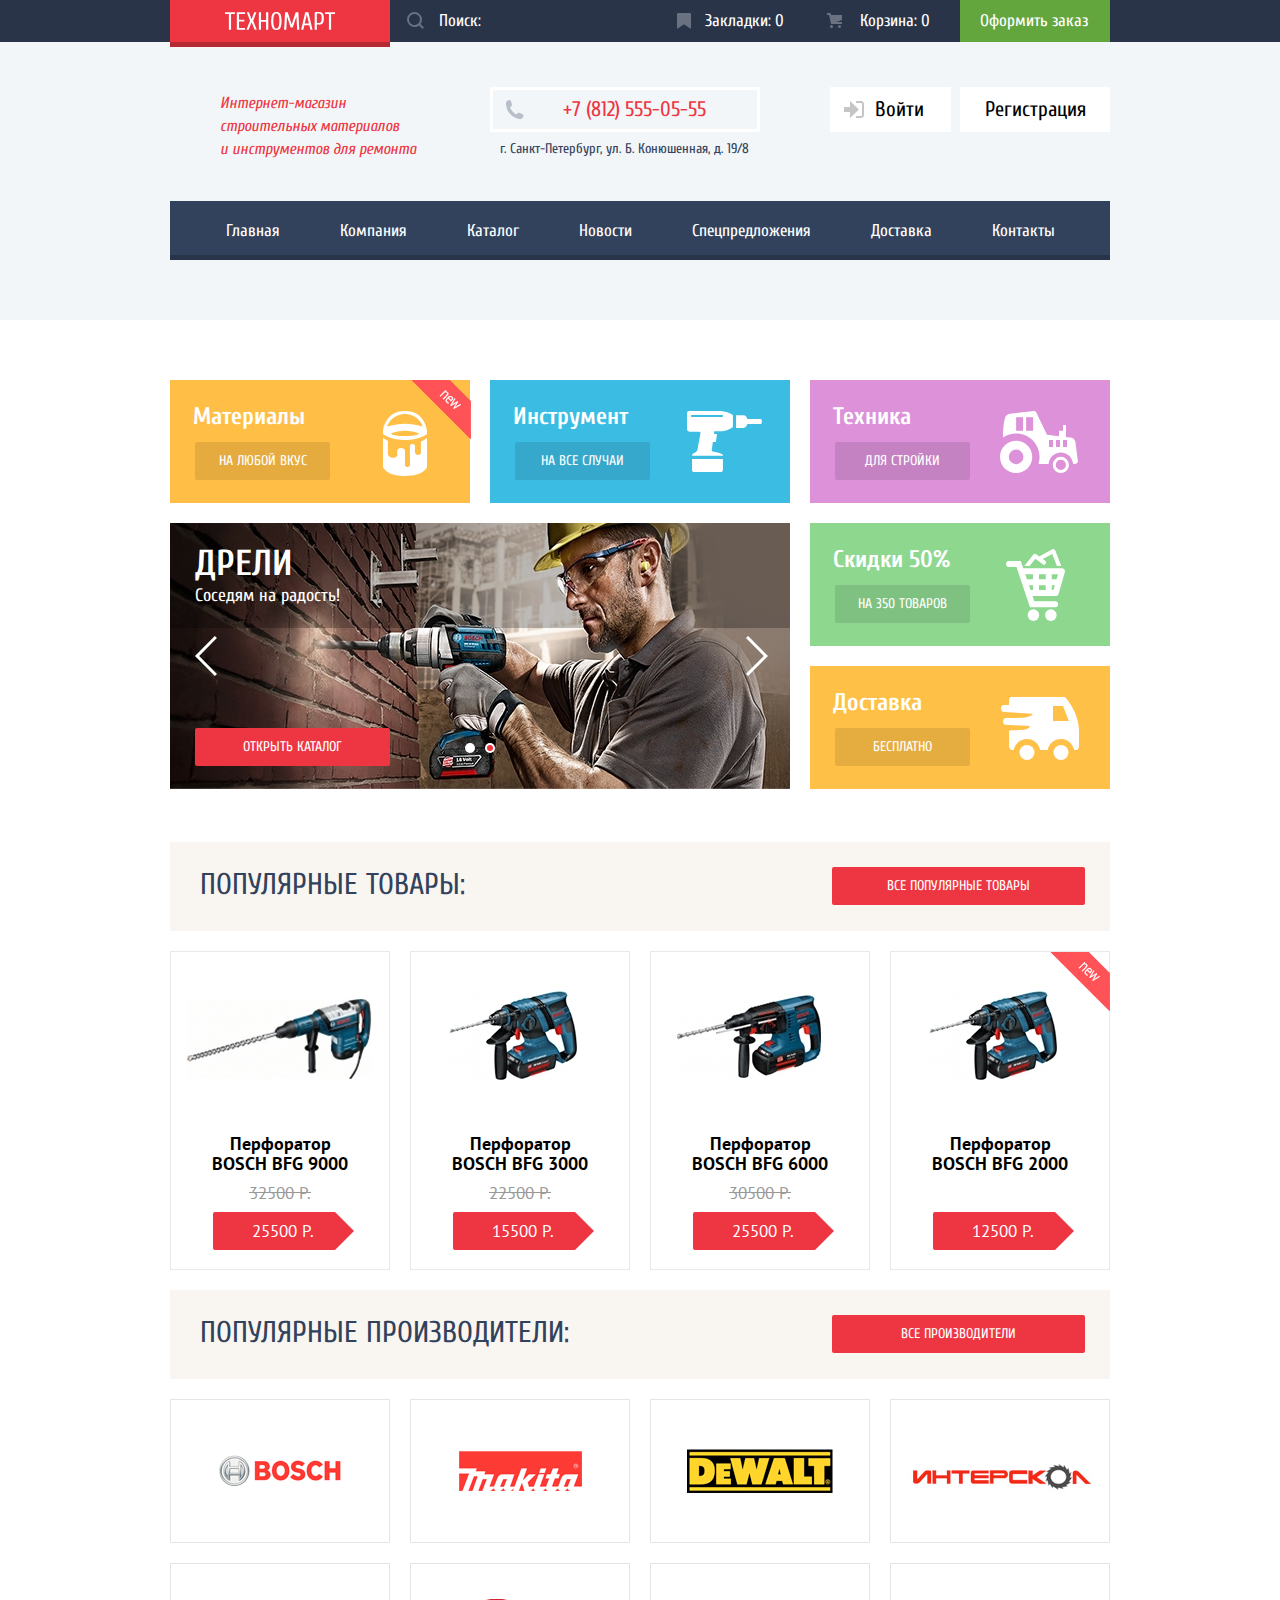
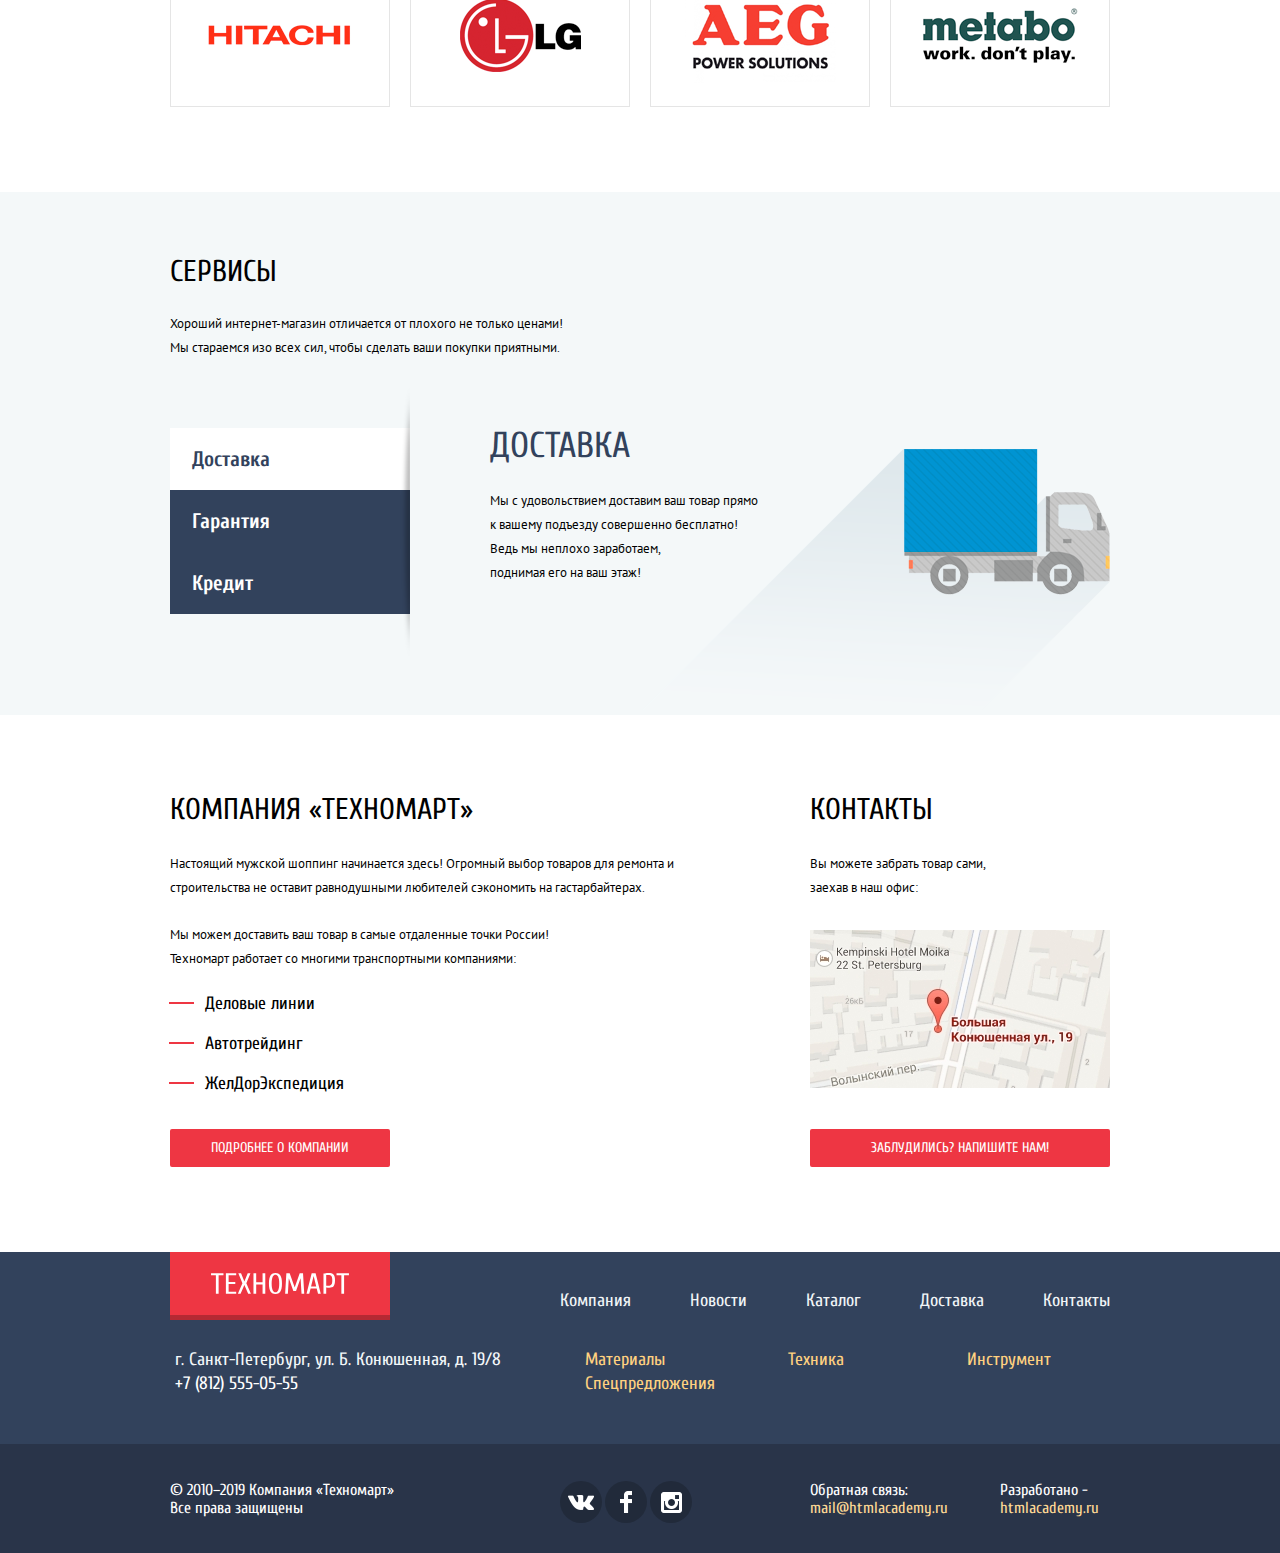
==== commit c1863efe: "Правки после первой защиты" ====
--- a/index.html
+++ b/index.html
@@ -3,9 +3,10 @@
 	<head>
 		<meta charset="utf-8">
 		<title>HTML Academy: Техномарт</title>
+		<meta name="viewport" content="width=device-width">
 		<link href="https://fonts.googleapis.com/css?family=Cuprum:400,400i,700%7cPT+Sans:400,700&amp;subset=cyrillic" rel="stylesheet">
 		<link rel="stylesheet" href="css/normalize.css">
-		<link rel="stylesheet" href="css/style.css">
+		<link rel="stylesheet" href="css/style.min.css">
 	</head>
 	<body>
 		<header class="page-header">
@@ -28,7 +29,7 @@
 				<p class="header-description">
 					Интернет-магазин
 					строительных материалов
-					и инструментов для ремонта
+					и&nbsp;инструментов для ремонта
 				</p>
 				<div class="header-contacts">
 					<a class="header-phone" href="tel:+78125550555">+7 (812) 555-05-55</a>
@@ -82,11 +83,11 @@
 					<div class="slider">
 						<input class="slider1-radio visually-hidden" id="btn1" type="radio" name="slider-change">
 						<label for="btn1" class="slider1-btn">
-							<span class="visually-hidden">Первый слайд</span>
+							<span class="slider-back"><span class="visually-hidden">Первый слайд</span></span>
 						</label>
 						<input class="slider2-radio visually-hidden" id="btn2" type="radio" name="slider-change"  checked>
 						<label for="btn2" class="slider2-btn">
-							<span class="visually-hidden">Второй слайд</span>
+							<span class="slider-next"><span class="visually-hidden">Второй слайд</span></span>
 						</label>	
 						<div class="slider-item slider-drills">
 							<div class="slider-title">
@@ -102,8 +103,8 @@
 							</div>
 							<a href="catalog.html" class="btn">Открыть каталог</a>
 						</div>
-						<button class="slider-back" type="button"><span class="visually-hidden">Пролистать назад</span></button>
-						<button class="slider-next" type="button"><span class="visually-hidden">Пролистать вперёд</span></button>
+						<!-- <button class="slider-back" type="button"><span class="visually-hidden">Пролистать назад</span></button>
+						<button class="slider-next" type="button"><span class="visually-hidden">Пролистать вперёд</span></button> -->
 					</div>
 
 					<ul class="advantages">
@@ -143,8 +144,8 @@
 							<span class="btn price-btn">25500 Р.</span>
 						</p>
 						<div class="hover-actions">
-							<button class="buy">Купить</button>
-							<button class="to-bookmarks">В закладки</button>
+							<a href="#" class="buy">Купить</a>
+							<a href="#" class="to-bookmarks">В закладки</a>
 						</div>
 					</li>
 
@@ -163,8 +164,8 @@
 							<span class="btn price-btn">15500 Р.</span>
 						</p>
 						<div class="hover-actions">
-							<button class="buy">Купить</button>
-							<button class="to-bookmarks">В закладки</button>
+							<a href="#" class="buy">Купить</a>
+							<a href="#" class="to-bookmarks">В закладки</a>
 						</div>
 					</li>
 
@@ -183,8 +184,8 @@
 							<span class="btn price-btn">25500 Р.</span>
 						</p>
 						<div class="hover-actions">
-							<button class="buy">Купить</button>
-							<button class="to-bookmarks">В закладки</button>
+							<a href="#" class="buy">Купить</a>
+							<a href="#" class="to-bookmarks">В закладки</a>
 						</div>
 					</li>
 
@@ -203,8 +204,8 @@
 							<span class="btn price-btn">12500 Р.</span>
 						</p>
 						<div class="hover-actions">
-							<button class="buy">Купить</button>
-							<button class="to-bookmarks">В закладки</button>
+							<a href="#" class="buy">Купить</a>
+							<a href="#" class="to-bookmarks">В закладки</a>
 						</div>
 					</li>
 
@@ -276,24 +277,24 @@
 				<div class="services-wrapper container">
 					<h2>Сервисы</h2>
 					<p>
-						Хороший интернет-магазин отличается от плохого не только ценами! <br>
+						Хороший интернет-магазин отличается от плохого не только ценами!
 						Мы стараемся изо всех сил, чтобы сделать ваши покупки приятными.
 					</p>
 					
 					<div class="service-change">
 						<div class="services-change-buttons">
-							<button class="service-btn service-btn-active" type="button">Доставка</button>
-							<button class="service-btn" type="button">Гарантия</button>
-							<button class="service-btn" type="button">Кредит</button>
+							<button class="service-btn delivery-btn service-btn-active" type="button">Доставка</button>
+							<button class="service-btn warranty-btn" type="button">Гарантия</button>
+							<button class="service-btn credit-btn" type="button">Кредит</button>
 						</div>
 						
 						<div class="service-change-description">
-							<div class="service delivery">
+							<div class="service delivery show">
 								<h3>Доставка</h3>
 								<p>
 									Мы с удовольствием доставим ваш товар прямо <br>
 									к вашему подъезду совершенно бесплатно! 
-									Ведь мы неплохо заработаем, <br>
+									Ведь&nbsp;мы&nbsp;неплохо&nbsp;заработаем, <br>
 									поднимая его на ваш этаж!
 								</p>
 							</div>
@@ -315,6 +316,7 @@
 									Залезть в долговую яму стало проще! <br>
 									Кредитные консультанты придут вам на помощь.
 								</p>
+								<a class="btn credit-request" href="#">Отправить заявку</a>
 							</div>
 						</div>
 					</div>
@@ -332,7 +334,7 @@
 					</p>
 					<p>
 						Мы можем доставить ваш товар в самые отдаленные точки России!
-						Техномарт работает со многими транспортными компаниями:
+						Техномарт&nbsp;работает&nbsp;со&nbsp;многими транспортными компаниями:
 					</p>
 					<ul>
 						<li>Деловые линии</li>
@@ -359,8 +361,8 @@
 				<div class="footer-top-contacts">
 					<a class="logo footer-logo"><img src="img/svg/logo-technomart.svg" alt="Логотип магазина Техномарт" width="138" height="23"></a>
 					<p> 
-						г. Санкт-Петербург, ул. Б. Конюшенная, д. 19/8 <br>
-						<a href="tel:+78125550555">+7 (812) 555-05-55</a>
+						г. Санкт-Петербург, ул. Б. Конюшенная, д. 19/8 
+						<a href="tel:+78125550555">+7&nbsp;(812)&nbsp;555-05-55</a>
 					</p>
 				</div>
 				<nav class="footer-navigation">
@@ -391,11 +393,11 @@
 						<li><a class="instagram" href="https://www.instagram.com"><span class="visually-hidden">Инстаграм</span></a></li>
 					</ul>
 					<p class="feedback">
-						Обратная связь: <br>
+						Обратная связь:
 						<a href="#">mail@htmlacademy.ru</a>
 					</p>
 					<p class="developed">
-						Разработано - <br>
+						Разработано -
 						<a href="https://htmlacademy.ru/intensive/htmlcss">htmlacademy.ru</a>
 					</p>
 				</div>
@@ -440,10 +442,13 @@
 
 		<section class="modal modal-map">
 			<h2 class="visually-hidden">Карта</h2>
-			<img src="img/map-full.jpg" alt="Офис компании по адресу ул. Большая Конюшенная 19/8, Санкт-Петербург" width="940" height="446">
+			<iframe src="https://www.google.com/maps/embed?pb=!1m18!1m12!1m3!1d999.2910987302707!2d30.321168306632423!3d59.93907470621644!2m3!1f0!2f0!3f0!3m2!1i1024!2i768!4f13.1!3m3!1m2!1s0x4696310fca145cc1%3A0x42b32648d8238007!2z0JHQvtC70YzRiNCw0Y8g0JrQvtC90Y7RiNC10L3QvdCw0Y8g0YPQuy4sIDE5LzgsINCh0LDQvdC60YIt0J_QtdGC0LXRgNCx0YPRgNCzLCAxOTExODY!5e0!3m2!1sru!2sru!4v1550944004314" width="940" height="446" style="border:0" allowfullscreen></iframe>
+			<p>
+				<img src="img/map-full.jpg" alt="Офис компании по адресу ул. Большая Конюшенная 19/8, Санкт-Петербург" width="940" height="446">
+			</p>
 			<button class="modal-close" type="button"><span class="visually-hidden">Закрыть</span></button>
 		</section>
 		<div class="overlay"></div>
-		<script src="js/script.js"></script>
+		<script src="js/script.min.js"></script>
 	</body>
 </html>
--- a/css/style.min.css
+++ b/css/style.min.css
@@ -0,0 +1 @@
+body{min-width:960px;margin:0;padding:0;font-family:"PT Sans","Arial",sans-serif;font-size:14px;line-height:24px;color:#000;background-color:#fff}a{text-decoration:none;color:#fff}img{max-width:100%;height:auto}.visually-hidden:not(:focus):not(:active),input[type="checkbox"].visually-hidden,input[type="radio"].visually-hidden{position:absolute;width:1px;height:1px;margin:-1px;border:0;padding:0;white-space:nowrap;clip-path:inset(100%);clip:rect(0 0 0 0);overflow:hidden}.container{width:940px;margin:0 auto;padding:0 10px}.btn{display:block;box-sizing:border-box;text-align:center;background-color:#ee3643;font-family:"Cuprum","Arial",sans-serif;color:#fff;font-size:14px;line-height:18px;text-transform:uppercase;padding:10px 0;border:0;border-radius:2px;cursor:pointer}.btn:hover,.btn:focus{background-color:#ca2c37}.btn:active{background-color:#ba2732}.page-header{font-family:"Cuprum","Arial",sans-serif;font-size:17px;line-height:17px;color:#fff;padding-bottom:60px;margin-bottom:60px;background-color:#f2f6f8}.catalog-page.page-header{margin-bottom:23px}.page-header .container{display:flex}.header-top-wrapper{background-color:#293449}.header-top{margin-bottom:45px}.header-top a{color:#fff}.header-top a:active:not(.logo){opacity:.6}.logo{background-color:#ee3643;box-shadow:0 5px 0 #b52933}.logo[href]:hover,.logo[href]:focus{background-color:#ca2c37}.logo[href]:active{background-color:#ba2732}.header-logo{display:flex;align-items:center;justify-content:center;width:220px;height:42px}.search-form{position:relative;width:270px}.search-form label{position:absolute;top:12px;left:17px;width:17px;height:17px;background-image:url("../img/svg/icon-search.svg");background-repeat:no-repeat;background-position:center;opacity:.3}.user-search{box-sizing:border-box;font-family:"Cuprum","Arial",sans-serif;width:270px;min-height:42px;color:#fff;font-size:17px;line-height:18px;padding-top:12px;padding-bottom:12px;padding-left:49px;background-color:transparent;border:0}.user-search:hover{background-color:#212a3a}.user-search:hover+label{opacity:1}.user-search:focus+label{opacity:1;background-image:url("../img/svg/icon-search-1.svg")}.user-search::placeholder{opacity:1;font:inherit;color:#fff}.search-form input:focus{outline:0;background-color:#fff;color:#000}.bookmarks,.basket{display:block;position:relative;box-sizing:border-box;width:150px;padding-top:12px;padding-bottom:12px;padding-left:50px}.bookmarks{padding-left:45px}.bookmarks:hover,.bookmarks:focus,.basket:hover,.basket:focus{background-color:#212a3a}.bookmarks:active,.basket:active{background-color:#161d29}.bookmarks::before{content:"";position:absolute;top:13px;left:17px;width:14px;height:16px;opacity:.3;background-image:url("../img/svg/icon-bookmark.svg")}.basket::before{content:"";position:absolute;top:13px;left:17px;width:15px;height:15px;opacity:.3;background-image:url("../img/svg/icon-cart.svg")}.bookmarks:hover::before,.bookmarks:focus::before,.basket:hover::before,.basket:focus::before{opacity:1}.basket-active{background-color:#ee3643}.basket-active:hover,.basket-active:focus{background-color:#ca2c37}.basket-active:active{background-color:#ba2732}.place-an-order{display:block;box-sizing:border-box;width:150px;padding:12px 20px;background-color:#63a63e}.place-an-order:hover,.place-an-order:focus{background-color:#5fbb2d}.place-an-order:active{background-color:#518534}.header-middle{margin-bottom:40px}.inner.header-middle{margin-bottom:30px}.header-description{box-sizing:border-box;width:300px;font-family:"Cuprum","Arial",sans-serif;font-size:16px;line-height:23px;font-style:italic;color:#ee3643;padding:0 50px;padding-top:5px;margin:0}.header-contacts{width:300px;margin-left:auto}.header-contacts p{margin:0;margin-top:5px}.header-phone{position:relative;display:block;box-sizing:border-box;width:270px;font-size:21px;line-height:21px;color:#ee3643;padding-left:70px;padding-top:9px;padding-bottom:9px;border:3px solid #fff}.header-phone::before{content:"";position:absolute;top:10px;left:12px;width:19px;height:19px;background-image:url("../img/svg/icon-phone.svg")}.header-contacts p{font-size:14px;line-height:24px;color:#32425c;padding-left:10px}.user-navigation,.site-navigation,.loged-user-navigation{list-style:none}.user-navigation{display:flex;flex-wrap:wrap;justify-content:space-between;width:300px;padding:0;margin:0;margin-left:auto}.user-navigation a{position:relative;display:block;box-sizing:border-box;background-color:#fff;color:#000;font-size:21px;line-height:21px;padding-top:12px;padding-bottom:12px}.login-link{width:121px;padding-left:45px;margin-left:20px}.login-link::before{content:"";position:absolute;top:14px;left:14px;width:20px;height:17px;background-image:url("../img/svg/icon-login.svg")}.registration-link{width:150px;padding-left:25px}.login-link:hover span,.registration-link:hover span{color:#ee3643}.login-link:hover::before{background-image:url("../img/svg/icon-login-1.svg")}.login-link:active::before{background-image:url("../img/svg/icon-login.svg")}.login-link:active span,.registration-link:active span{color:#000;opacity:.3}.user-name{position:relative;box-sizing:border-box;display:flex;width:300px;cursor:pointer}.user-profile{width:260px;padding-left:48px}.user-profile::before{content:"";position:absolute;left:13px;top:13px;width:20px;height:18px;background-image:url("../img/svg/icon-user.svg");background-repeat:no-repeat;background-position:center}.user-logout{display:block;width:60px;background-image:url("../img/svg/icon-logout.svg");background-repeat:no-repeat;background-position:25px 14px}.user-name:hover .user-profile::before,.user-profile:focus::before{background-image:url("../img/svg/icon-user-1.svg")}.user-name:hover .user-logout,.user-logout:focus{background-image:url("../img/svg/icon-logout-1.svg")}.user-name:active .user-profile::before{background-image:url("../img/svg/icon-user.svg")}.user-name:active .user-logout{background-image:url("../img/svg/icon-logout.svg")}.user-name:active span{opacity:.3}.loged-user-navigation{display:flex;padding:0;margin:0}.loged-user-navigation a{padding-top:8px;font-family:"Cuprum","Arial",sans-serif;color:#32425c;text-decoration:underline;font-size:16px;line-height:18px;background:transparent}.my-orders{position:relative;margin-left:18px}.my-orders::after{content:"";position:absolute;right:-19px;top:16px;width:5px;height:5px;background-color:#32425c;border-radius:50%}.my-office{margin-left:32px}.loged-user-navigation a:hover{color:#ee3643}.loged-user-navigation a:active{color:#32425c;opacity:.3}.user-name{font-family:"Cuprum","Arial",sans-serif;color:#000;font-size:21px;line-height:21px;background-color:#fff}.main-navigation{display:flex;width:940px;background-color:#32425c;box-shadow:inset 0 -5px 0 #293449}.site-navigation{display:flex;flex-wrap:wrap;padding:0;margin:0 auto}.site-navigation a{display:block;vertical-align:center;color:#fff;font-size:17px;line-height:17px;padding:21px 30px}.site-navigation a:hover,.site-navigation a:focus{background-color:#293449}.site-navigation a:active{background-color:#1d2739;opacity:.5}.suggestions{margin-bottom:53px}.categories{display:flex;list-style:none;margin:0;margin-bottom:20px;padding:0}.category{width:300px;padding-bottom:23px}.category-btn{display:block;width:135px;margin-left:25px}.category h3{font-family:"Cuprum","Arial",sans-serif;color:#fff;font-size:24px;line-height:30px;font-weight:700;padding-top:22px;padding-left:23px;padding-bottom:10px;margin:0}.materials{position:relative;margin-right:20px;background-color:#ffbf47;background-image:url("../img/svg/icon-1.svg");background-position:213px 31px;background-repeat:no-repeat}.tool{margin-right:20px;background-color:#3bbce3;background-image:url("../img/svg/icon-2.svg");background-repeat:no-repeat;background-position:197px 31px}.equipment{background-color:#dc91d8;background-image:url("../img/svg/icon-3.svg");background-repeat:no-repeat;background-position:190px 31px}.slider-and-advantages{display:flex}.advantages{list-style:none;padding:0;margin:0;margin-left:auto}.discounts{margin-bottom:20px;background-color:#8ed78f;background-image:url("../img/svg/icon-4.svg");background-repeat:no-repeat;background-position:196px 26px}.free-delivery{background-color:#ffc047;background-image:url("../img/svg/icon-5.svg");background-repeat:no-repeat;background-position:191px 31px}.category-btn{background-color:rgba(0,0,0,0.1)}.category-btn:hover,.category-btn:focus{background-color:rgba(0,0,0,0.2)}.category-btn:active{background-color:rgba(0,0,0,0.3)}.slider{position:relative;width:620px;margin-right:auto}.slider-item{display:flex;flex-direction:column;height:266px}.slider-item .btn{margin-top:120px;margin-bottom:22px;margin-left:25px;width:195px}.slider-title h3{font-family:"Cuprum","Arial",sans-serif;color:#fff;font-size:36px;line-height:30px;font-weight:700;text-transform:uppercase;padding:0;padding-top:26px;padding-bottom:5px;margin:0}.slider-title{margin-left:25px}.slider-title p{font-family:"Cuprum","Arial",sans-serif;color:#fff;font-size:18px;padding:0;margin:0}.slider1-btn::before{content:"";position:absolute;left:295px;bottom:36px;width:10px;height:10px;background-color:#fff;border-radius:50%;cursor:pointer}.slider2-btn::before{content:"";position:absolute;right:295px;bottom:36px;width:10px;height:10px;background-color:#fff;border-radius:50%;cursor:pointer}.slider1-radio:checked+.slider1-btn::after{content:"";position:absolute;bottom:38px;left:297px;width:6px;height:6px;background-color:#ee3643;border-radius:50%}.slider2-radio:checked+.slider2-btn::after{content:"";position:absolute;bottom:38px;right:297px;width:6px;height:6px;background-color:#ee3643;border-radius:50%}.slider-back{display:block;position:absolute;z-index:1;left:25px;top:50%;margin-top:-20px;width:22px;height:40px;background-color:transparent;background-image:url("../img/svg/icon-left.svg");background-repeat:no-repeat;background-position:center;border:0;cursor:pointer}.slider-next{display:block;position:absolute;z-index:1;right:22px;top:50%;margin-top:-20px;width:22px;height:40px;background-color:transparent;background-image:url("../img/svg/icon-right.svg");background-repeat:no-repeat;background-position:center;border:0;cursor:pointer}.slider-drills{display:none;background-color:#34211d;background-image:url("../img/slider2.jpg");background-repeat:no-repeat;background-size:cover}.slider-perforators{display:none;background-color:#625142;background-image:url("../img/slider1.jpg");background-repeat:no-repeat;background-size:cover}.slider1-radio:checked ~ .slider-perforators{display:block}.slider2-radio:checked ~ .slider-drills{display:block}.popular-title{display:flex;margin-bottom:20px;background-color:#f9f5f0}.popular-title .btn{width:253px;margin-top:25px;margin-bottom:26px;margin-left:auto;margin-right:25px}.popular-title h2{max-width:370px;font-family:"Cuprum","Arial",sans-serif;color:#32425c;font-size:30px;line-height:30px;font-weight:400;text-transform:uppercase;margin:0;margin-top:28px;margin-bottom:30px;margin-left:30px}.popular-list{display:flex;flex-wrap:wrap;padding:0;margin:0;list-style:none}.popular-manufacturers{margin-bottom:65px}.popular-manufacturers-list{display:flex;flex-wrap:wrap;padding:0;margin:0;list-style:none}.manufacturer{width:218px;height:142px;margin-right:20px;margin-bottom:20px;background-color:#fff;border:1px solid #e5e5e5}.manufacturer a{display:flex;justify-content:center;align-items:center;width:100%;height:100%;margin:auto}.manufacturer:nth-child(4n){margin-right:0}.manufacturer a:hover,.manufacturer a:focus{box-shadow:0 10px 25px rgba(41,52,73,0.5)}.manufacturer a:active{box-shadow:0 4px 10px rgba(41,52,73,0.5);opacity:.3}.services{margin-bottom:80px;padding-top:65px;padding-bottom:5px;background-color:#f4f8f9}.services h2{font-family:"Cuprum","Arial",sans-serif;color:#000;font-size:30px;line-height:30px;font-weight:400;text-transform:uppercase;padding:0;margin:0;margin-bottom:25px}.services h3{font-family:"Cuprum","Arial",sans-serif;color:#32425c;font-size:36px;line-height:36px;font-weight:400;text-transform:uppercase;margin:0}.services p{width:398px;font-size:13px;line-height:24px;margin:0}.service-change{display:flex;padding-top:68px}.services-change-buttons{position:relative;display:flex;flex-direction:column;width:240px;margin-right:auto}.services-change-buttons::after{content:"";position:absolute;left:100%;top:-40px;margin-left:-10px;width:10px;height:280px;background-image:url("../img/png/shadow1.png");background-repeat:no-repeat;background-position:0 0}.service-change-description{width:620px;margin-left:auto}.service-btn{box-sizing:border-box;font-family:"Cuprum","Arial",sans-serif;color:#fff;font-size:21px;line-height:30px;font-weight:700;text-align:left;padding:16px 0;padding-left:22px;background-color:#32425c;border:0}.service-btn:hover,.service-btn:focus{background-color:#293449}.service-btn-active{font-family:"Cuprum","Arial",sans-serif;color:#32425c;font-size:21px;line-height:30px;font-weight:700;background-color:#fff}.service-btn-active:hover,.service-btn-active:focus{background-color:#fff}.service{padding-bottom:125px}.service h3{margin-bottom:25px}.service p{width:300px}.delivery{display:none;background-image:url("../img/png/delivery.png");background-repeat:no-repeat;background-position:100% 21px}.warranty{display:none;background-image:url("../img/png/guarantee.png");background-repeat:no-repeat;background-position:100%,21px}.credit{display:none;background-image:url("../img/png/credit.png");background-repeat:no-repeat;background-position:100%,21px}.credit p{margin-bottom:31px}.credit-request{width:195px}.columns.container{display:flex;margin-bottom:85px}.about-us{display:flex;flex-direction:column;width:519px;font-size:13px}.about-us h2{font-family:"Cuprum","Arial",sans-serif;font-size:30px;line-height:30px;text-transform:uppercase;font-weight:400;padding:0;margin:0;margin-bottom:27px}.about-us ul{list-style:none;font-family:"Cuprum","Arial",sans-serif;font-size:18px;line-height:20px;padding:0;padding-left:35px;margin:0;margin-bottom:35px}.about-us li{position:relative;display:block;margin-bottom:20px}.about-us li:last-child{margin-bottom:0}.about-us li::before{content:"";position:absolute;top:8px;left:-36px;width:25px;height:2px;background-color:#ee3643}.about-us p{margin:0;margin-bottom:23px;padding:0}.about-us .btn{width:220px;margin-top:auto}.contacts{display:flex;flex-direction:column;width:300px;margin-left:auto;font-size:13px}.contacts h2{font-family:"Cuprum","Arial",sans-serif;font-size:30px;line-height:30px;text-transform:uppercase;font-weight:400;padding:0;margin:0;margin-bottom:27px}.contacts p{width:200px;padding:0;margin:0;margin-bottom:30px}.contacts a{display:block}.contacts .btn{width:100%;margin-top:auto}.breadcrumbs{display:flex;flex-wrap:wrap;list-style:none;padding:0;margin-bottom:20px}.breadcrumbs li{position:relative;margin-right:40px}.breadcrumbs li::before{content:"";position:absolute;left:-25px;top:3px;width:8px;height:12px;background:url("../img/svg/icon-right-small.svg")}.breadcrumbs li:first-child::before{display:none}.breadcrumbs a{display:block;color:#000;font-size:13px;line-height:18px;text-transform:uppercase}.breadcrumb-index{width:14px;height:14px;background-image:url(../img/svg/icon-home.svg);background-repeat:no-repeat;background-position:0 2px}.perforators{margin-bottom:30px}.perforators h1{box-sizing:border-box;width:940px;font-family:"Cuprum","Arial",sans-serif;color:#32425c;font-size:30px;line-height:30px;font-weight:400;text-transform:uppercase;padding:30px;padding-right:0;margin:0;margin-bottom:20px;background-color:#f2f6f8}.filters-and-catalog{display:flex}.filters{width:220px}.filters fieldset{border:0;border-bottom:1px solid #e5e5e5;padding:0;margin:0;margin-bottom:15px}fieldset.power-filter{margin-bottom:55px;border-bottom:0}.filters legend{color:#000;font-size:17px;line-height:30px;text-transform:uppercase;font-weight:700;margin-bottom:13px}.filter p{box-sizing:border-box;color:#000;font-size:13px;line-height:18px;text-transform:uppercase;padding:8px 0;padding-left:18px;margin:0;margin-bottom:15px;background-color:#f7f3ec}.filter-option{margin-bottom:16px}.filter-option:last-child{margin-bottom:20px}.price-filter_range-dots{position:relative;height:80px;margin-bottom:8px;background-color:#f7f3ec}.range-dot-min{display:block;position:absolute;z-index:1;width:20px;height:22px;top:30px;left:20px;background-image:url("../img/svg/filter-button.svg");background-repeat:no-repeat;background-position:0 0}.line{position:absolute;width:152px;height:2px;top:50%;left:20px;margin-top:-1px;background-color:#00ca74}.range-dot-max{display:block;position:absolute;z-index:1;width:20px;height:22px;top:30px;right:40px;background-image:url("../img/svg/filter-button.svg");background-repeat:no-repeat;background-position:0 0}.line-after{position:absolute;width:30px;height:2px;top:50%;right:20px;margin-top:-1px;background-color:#d7dcde}.range-dot-output{display:flex;justify-content:space-between;align-items:center;margin-bottom:25px}.range-output input{width:95px;color:#000;font-size:17px;line-height:18px;text-align:center;padding:10px 0;background-color:#f7f3ec;border:0}.output-spacing{color:#444;font-size:16px;line-height:18px}.filter-input-checkbox+label,.filter-input-radio+label{font-size:15px;line-height:20px;text-transform:uppercase}.filter-input-checkbox:disabled::before,.filter-input-radio:disabled::before{opacity:.4}.filter-input-checkbox:disabled+label,.filter-input-radio:disabled+label{opacity:.4}.manufacturers-filter ul{list-style:none;padding:0;padding-left:35px;margin:0}.manufacturers-filter li{position:relative}.filter-input-checkbox+label::before{content:"";position:absolute;width:27px;height:23px;left:-35px;background-image:url("../img/svg/checkbox-off.svg");background-repeat:no-repeat;background-position:0 0;opacity:.6}.filter-input-checkbox:not([disabled])+label:hover::before,.filter-input-checkbox:not([disabled]):focus+label::before{opacity:1}.filter-input-checkbox:checked+label::before{background-image:url("../img/svg/checkbox-on.svg")}.power-filter ul{list-style:none;padding:0;padding-left:35px;margin:0}.power-filter li{position:relative}.filter-input-radio+label::before{content:"";position:absolute;width:25px;height:25px;left:-35px;top:-1px;background-image:url("../img/svg/radio-off.svg");background-repeat:no-repeat;background-position:0 0;opacity:.6}.filter-input-radio:not([disabled])+label:hover::before,.filter-input-radio:not([disabled]):focus+label::before{opacity:1}.filter-input-radio:checked+label::before{background-image:url("../img/svg/radio-on.svg")}.filter-button{font-family:"PT Sans","Arial",sans-serif;width:140px;color:#000;font-size:13px;line-height:18px;padding:10px 0;background-color:#fff;border:1px solid #e5e5e5}.filter-button:hover,.filter-button:focus{background-color:#fff;border-color:#d5d5d5}.sorting-and-catalog{width:700px;margin-left:auto}.catalog-list{display:flex;flex-wrap:wrap;list-style:none;padding:0;margin:0}.hover-actions{display:none;position:absolute;width:218px;height:165px;left:50%;top:5px;flex-direction:column;justify-content:center;margin-left:-109px;min-height:85px;background-color:#fff}.catalog-item:hover .hover-actions{display:flex}.buy{position:relative;display:block;box-sizing:border-box;width:135px;font-family:"Cuprum","Arial",sans-serif;color:#fff;font-size:14px;line-height:18px;text-transform:uppercase;text-align:center;padding:10px 0;margin:0 auto;margin-bottom:8px;background-color:#63a63e;box-shadow:inset 0 -3px 0 #367315;border-radius:2px;border:0;cursor:pointer}.buy::before{content:"";position:absolute;width:15px;height:15px;top:10px;left:14px;background-image:url("../img/svg/icon-cart.svg");background-repeat:no-repeat;background-position:0 0;opacity:.3}.buy:hover,.buy:focus{background-color:#5fbb2d}.buy:hover::before,.buy:focus::before{opacity:1}.buy:active{background-color:#518534;box-shadow:none}.to-bookmarks{display:block;box-sizing:border-box;width:135px;color:#32425c;font-family:"Cuprum","Arial",sans-serif;font-size:14px;line-height:18px;text-transform:uppercase;text-align:center;padding:9px 0;margin:0 auto;border:3px solid #63a63e;border-radius:2px;background-color:#fff;cursor:pointer}.to-bookmarks:hover,.to-bookmarks:focus{border-color:#32425c}.to-bookmarks:active{opacity:.3}.catalog-item{position:relative;display:flex;flex-direction:column;width:218px;margin-right:20px;margin-bottom:20px;background-color:#fff;border:1px solid #eaeaea}.new{position:absolute;z-index:1;width:60px;height:59px;top:0;right:-1px;background-image:url("../img/svg/new_flag.svg");background-position:0 0;background-repeat:no-repeat}.catalog-item h3{order:2;width:160px;font-size:18px;line-height:20px;font-weight:700;text-align:center;padding:0;margin:0 auto;margin-top:5px;margin-bottom:10px}.catalog-item:nth-child(3n){margin-right:0}.catalog-item-price{display:flex;flex-direction:column;align-items:center;order:3;margin-top:auto;margin-bottom:19px}.catalog-item.popular-item{margin-right:20px}.catalog-item.popular-item:nth-child(4n){margin-right:0}.catalog-item:hover,.catalog-item:focus{box-shadow:0 10px 25px rgba(41,52,73,0.5)}.product-name{color:#000;font-size:18px;line-height:20px;font-weight:700;text-align:center}.product-model{text-transform:uppercase}.old-price{color:#999;font-size:17px;line-height:18px;text-decoration:line-through;margin-bottom:10px}.price-btn{position:relative;width:140px;font-family:"PT Sans","Arial",sans-serif;font-size:17px;line-height:18px;margin-left:5px}.price-btn::after{content:"";position:absolute;top:0;right:-20px;border:19px solid white;border-left-color:#ee3643}.price-btn:hover::after,.price-btn:focus::after{border-left-color:#ca2c37}.price-btn:active::after{border-left-color:#ba2732}.sorting{display:flex;flex-wrap:wrap;width:700px;align-items:center;margin-bottom:20px;background-color:#f7f3ec}.sorting-categories{display:flex;flex-wrap:wrap;justify-content:space-between;width:355px;margin-left:139px;margin-right:44px}.sorting-direction{display:flex;flex-wrap:wrap;justify-content:space-between;align-items:center;width:60px}.sorting-categories a{color:#000;font-size:13px;line-height:18px;opacity:.3;text-transform:uppercase;border-bottom:1px dotted #ee3643}.sorting-categories a:hover,.sorting-categories a:focus{color:#000;opacity:1;border-bottom:1px solid #ee3643}.sorting h3{color:#000;font-size:13px;line-height:18px;font-weight:400;text-transform:uppercase;padding:8px 0;margin:0;margin-left:20px}.sorting-up{width:11px;margin-right:20px;opacity:.3}.sorting-down{width:11px;margin-right:17px;opacity:.3;border:0}.sorting-up:hover,.sorting-up:focus,.sorting-down:hover,.sorting-down:focus{opacity:1}a.sorting-active{color:#ee3643;opacity:1;border:0}.sorting-active path{fill:#ee3643}.pagination-list{display:flex;padding:0;margin:0;margin-bottom:60px;margin-left:240px;list-style:none}.pagination-item{display:block;box-sizing:border-box;min-width:38px;color:#000;font-size:13px;line-height:18px;text-align:center;padding:10px 0;margin-right:10px;background-color:#fff;border:1px solid #e5e5e5;border-radius:5px}.pagination-next{width:140px;text-transform:uppercase;margin-right:0}.pagination-item:hover,.pagination-item:focus{border:1px solid #bdc6ca}.pagination-item:active{border:1px solid #ee3643}.pagination-item-current{color:#fff;background-color:#ee3643}.about-perforators{background-color:#f2f6f8;padding-top:40px;padding-bottom:68px}.about-perforators h2{font-family:"Cuprum","Arial",sans-serif;color:#000;font-size:30px;line-height:30px;font-weight:400;text-transform:uppercase}.about-perforators p{color:#000;font-size:13px;line-height:24px;margin:0}.main-footer{background-color:#32425c}.main-footer .container{display:flex}.footer-navigation a:hover,.footer-navigation a:focus{text-decoration:underline}.footer-navigation a:active{text-decoration:none;opacity:.5}.footer-top{margin-bottom:30px}.footer-top p{font-family:"Cuprum","Arial",sans-serif;color:#f3f7f9;font-size:18px;line-height:24px}.footer-logo{display:flex;align-items:center;justify-content:center;width:220px;height:63px;margin-bottom:33px}.footer-top-contacts{width:380px}.footer-top-contacts p{padding-left:5px}.footer-navigation{display:flex;flex-direction:column;width:550px;margin-left:auto}.nav-top{display:flex;flex-wrap:wrap;justify-content:space-between;list-style:none;padding:0;margin:0;margin-top:37px;margin-bottom:35px}.nav-top a{font-family:"Cuprum","Arial",sans-serif;color:#f1f5f7;font-size:18px;line-height:24px}.nav-top li{margin-right:59px}.nav-top li:last-child{margin-right:0}.nav-bottom{display:flex;flex-wrap:wrap;justify-content:space-between;list-style:none;padding:0;margin:0;margin-left:25px}.nav-bottom a{font-family:"Cuprum","Arial",sans-serif;color:#ffd180;font-size:18px;line-height:24px}.nav-bottom li{margin-right:59px}.nav-bottom li:last-child{margin-right:0}.footer-bottom{background-color:#293449;font-family:"Cuprum","Arial",sans-serif;padding-top:37px;padding-bottom:30px}.footer-bottom .container{display:flex}.copyright{width:230px;color:#fff;font-size:16px;line-height:18px;padding:0;margin:0}.social{display:flex;flex-wrap:wrap;width:150px;padding:0;margin:0;margin-left:auto;list-style:none}.social li{margin-right:3px;text-align:center}.social a:hover,.social a:focus,.social a:active{background-color:#ee3643}.social a{display:block;width:42px;height:42px;background-color:#212a3a;border-radius:50%}.vk{background-image:url("../img/svg/vk-icon.svg");background-repeat:no-repeat;background-position:center}.facebook{background-image:url("../img/svg/fb-icon.svg");background-repeat:no-repeat;background-position:center}.instagram{background-image:url("../img/svg/insta-icon.svg");background-repeat:no-repeat;background-position:center}.feedback{width:140px;color:#fff;font-size:16px;line-height:18px;margin:0;margin-left:100px}.feedback a{color:#ffda96}.feedback a:hover,.feedback a:focus{text-decoration:underline}.feedback a:active{color:#ee3643;text-decoration:none}.developed{box-sizing:border-box;width:140px;color:#fff;font-size:16px;line-height:18px;padding-left:30px;margin:0;margin-left:20px}.developed a{color:#ffda96}.developed a:hover,.developed a:focus{text-decoration:underline}.developed a:active{color:#ee3643;text-decoration:none}@-webkit-keyframes show{0%{-webkit-transform:scale(0);transform:scale(0)}50%{-webkit-transform:scale(1.2);transform:scale(1.2)}100%{-webkit-transform:scale(1);transform:scale(1)}}@keyframes show{0%{-webkit-transform:scale(0);transform:scale(0)}50%{-webkit-transform:scale(1.2);transform:scale(1.2)}100%{-webkit-transform:scale(1);transform:scale(1)}}@-webkit-keyframes shake{0%,100%{-webkit-transform:translateX(0);transform:translateX(0)}10%,30%,50%,70%,90%{-webkit-transform:translateX(-10px);transform:translateX(-10px)}20%,40%,60%,80%{-webkit-transform:translateX(10px);transform:translateX(10px)}}@keyframes shake{0%,100%{-webkit-transform:translateX(0);transform:translateX(0)}10%,30%,50%,70%,90%{-webkit-transform:translateX(-10px);transform:translateX(-10px)}20%,40%,60%,80%{-webkit-transform:translateX(10px);transform:translateX(10px)}}.modal-write-us{display:none;position:fixed;z-index:5;width:620px;top:50%;left:50%;margin-left:-310px;margin-top:-237px;box-shadow:0 20px 40px rgba(0,0,0,0.75);border-top:7px solid #ee3643;background-color:#fff}.write-us-input{display:flex;flex-wrap:wrap;justify-content:space-between;padding:0 80px;margin-bottom:37px}.write-us-button{background-color:#f4f4f4;padding:37px 0}.write-us-form .btn{width:460px;border:0;margin:0 auto}.write-us-form label{display:block;font-family:"Cuprum","Arial",sans-serif;font-size:18px;line-height:18px;font-weight:400;margin-bottom:13px}.write-us-name,.write-us-mail{width:220px;padding:0;margin:0;margin-top:48px;margin-bottom:22px}.write-us-text{padding:0;margin:0}.write-us-name input,.write-us-mail input,.write-us-text textarea{box-sizing:border-box;width:100%;padding-top:12px;padding-bottom:13px;padding-left:14px;border:2px solid #dee3e4;border-radius:2px;outline:0}.write-us-text textarea{width:460px;min-height:110px}.write-us-name input::placeholder,.write-us-mail input::placeholder,.write-us-text textarea::placeholder{font-size:13px;line-height:18px;color:#999}.write-us-name input:hover,.write-us-mail input:hover,.write-us-text textarea:hover{border-color:#b5b5b5}.write-us-name input:focus,.write-us-mail input:focus,.write-us-text textarea:focus{border-color:#ee3643}.modal-map{display:none;position:fixed;z-index:5;width:940px;height:446px;top:50%;left:50%;margin-left:-470px;margin-top:-223px;background-color:#565656;box-shadow:0 0 15px 1px rgba(47,42,43,0.5)}.modal-map iframe{position:relative;z-index:5;border:0}.modal-map p{position:absolute;z-index:4;top:0;left:0;padding:0;margin:0}.modal-close{position:absolute;z-index:5;width:21px;height:21px;top:9px;right:9px;background-color:transparent;background-image:url(../img/svg/form-2.svg);background-repeat:no-repeat;background-position:center;border:0;cursor:pointer}.modal-added{display:none;position:fixed;z-index:5;width:620px;top:50%;left:50%;margin-top:-143px;margin-left:-310px;background-color:#f1f1f1;box-shadow:0 20px 40px rgba(41,52,73,0.75);border-top:7px solid #ee3643}.item-added{color:#000;font-family:"Cuprum","Arial",sans-serif;font-size:30px;font-weight:400;line-height:30px;padding:68px 0;padding-left:180px;margin:0}.item-added::before{content:"";position:absolute;width:66px;height:66px;top:54px;left:81px;background-image:url("../img/svg/icon-mark.svg")}.added-bg{background-color:#fff}.added-btns{display:flex;padding:37px 0}.order-btn{width:220px;margin-left:auto}.button-continue{width:220px;color:#000;margin-right:auto;margin-left:20px;background-color:#fff}.button-continue:hover,.button-continue:focus{background-color:#fff;opacity:.5}.overlay{display:none;position:fixed;z-index:3;width:100%;height:100%;top:0;left:0;background-color:rgba(0,0,0,0.5)}.modal-show{display:block;animation:show .6s}.modal-error{animation:shake .6s}.show{display:block}